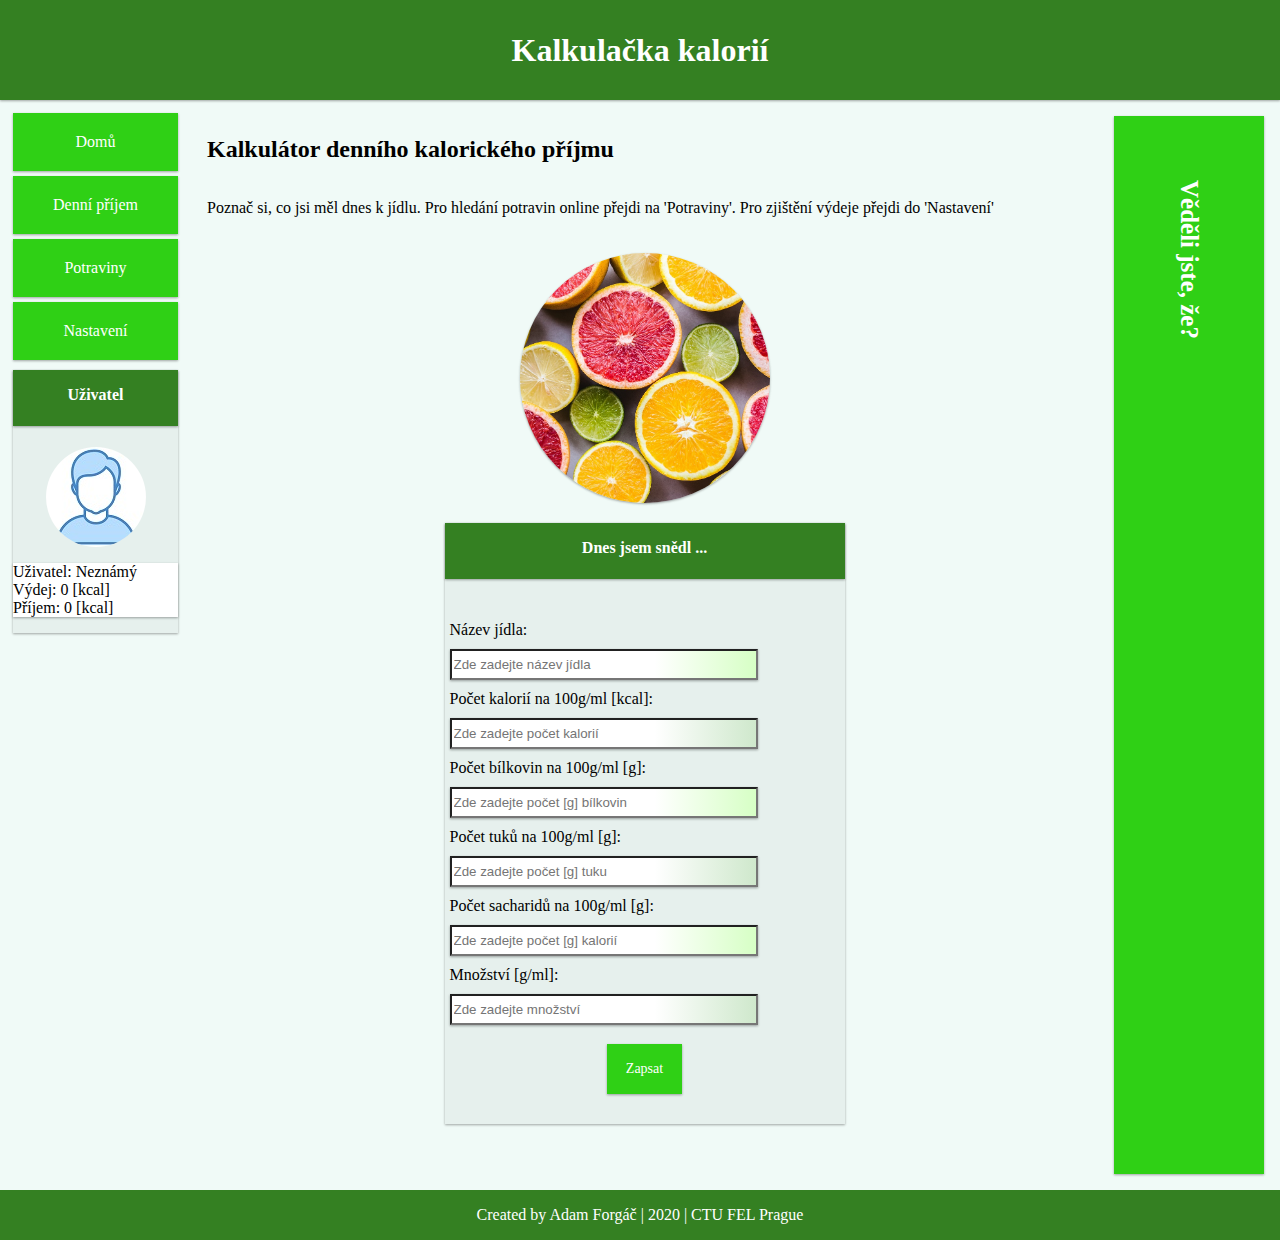
==== calories_calculator/index.html @ 495a74f3 "selectors" ====
<!DOCTYPE html>
<html lang="cs">
<head>
    <meta charset="utf-8">
    <meta name="viewport" content="width=device-width, initial-scale=1.0">
    <title>Kalkulačka kalorií</title>

    <style>
        body {
            margin: 0;
            font-family: "Bookman Old Style", "S", serif;
            background-color: #f0faf7;
        }

        .page {
            display: flex;
            flex-direction: column;
            min-height: 100vh;
        }

        .page header {
            display: flex;
            align-items: center;
            justify-content: center;
            width: 100%;
            height: 100px;
            background: #348022;
            color: white;
            box-shadow: 0 1px 3px rgba(0,0,0,0.12), 0 1px 2px rgba(0,0,0,0.24);
        }
        .page section {
            display: flex;
            flex-direction: row;
            justify-content: space-around;
            flex-grow: 1;
            min-height: 400px;
        }

        /** NAVIGATION SECTION **/

        .page section nav {
            display: flex;
            flex-direction: column;
            padding: 0.5em;
            margin: 0;
            white-space: nowrap;
        }

        #menu ul {
            margin: 0;
            padding: 0;
        }

        #menu ul li {
            list-style: none;
        }

        #menu ul li a {
            width: auto;
            text-decoration: none;
            color: white;
            display: block;
            align-content: center;
            text-align: center;
            padding: 20px 30px;
            margin: 5px;
            background-color: #2fd015;
            -webkit-transition: all 0.5s ease;
            -moz-transition: all 0.5s ease;
            -ms-transition: all 0.5s ease;
            -o-transition: all 0.5s ease;
            transition: all 0.5s ease;
            box-shadow: 0 1px 3px rgba(0,0,0,0.12), 0 1px 2px rgba(0,0,0,0.24);
        }
        #menu ul li a:visited { text-decoration: none;}
        #menu ul li a:hover { text-decoration: none;}
        #menu ul li a:focus { text-decoration: none;}

        #menu ul li a:hover {
            background: #348022;
            transform: translateX(+5%);
        }

        #menu-control-input {
            display: none;
        }
        #menu-control {
            display: none;
        }

        .page section nav .user-box {
            display: flex;
            width: 165px;
            margin: 5px;
            justify-content: center;
            align-content: start;
            flex-direction: column;
            box-shadow: 0 1px 3px rgba(0,0,0,0.12), 0 1px 2px rgba(0,0,0,0.24);
            background-color: #e6f0ed;
        }

        .page section nav .user-box img{
            align-self: center;
            border-radius: 50%;
        }

        .page section nav .user-box h4{
            margin-top: 0;
            background-color: #348022;
            padding-top: 1em;
            height: 40px;
            color: white;
            display: flex;
            justify-content: center;
            align-content: center;
            box-shadow: 0 1px 3px rgba(0,0,0,0.12), 0 1px 2px rgba(0,0,0,0.24);
        }

        .page section nav .user-box p{
            white-space: nowrap;
            overflow: hidden;
            text-overflow: ellipsis;
            max-width: 75ch;
            box-shadow: 0 1px 3px rgba(0,0,0,0.12), 0 1px 2px rgba(0,0,0,0.24);
            background-color: white;
        }

        /** ARTICLE SECTION **/

        .page section article {
            display: flex;
            justify-content: flex-start;
            align-items: flex-start;
            flex-grow: 1;
            flex-direction: column;
            padding: 1em;
        }

        .page section article .content-box {
            align-self: center;
            flex-wrap: nowrap;
            width: 400px;
            display: flex;
            justify-content: center;
            align-content: start;
            flex-direction: column;
            box-shadow: 0 1px 3px rgba(0,0,0,0.12), 0 1px 2px rgba(0,0,0,0.24);
            background-color: #e6f0ed;
            margin-bottom: 50px;
        }

        .page section article .content-box h4{
            margin-top: 0;
            background-color: #348022;
            padding-top: 1em;
            height: 40px;
            color: white;
            display: flex;
            justify-content: center;
            align-content: center;
            box-shadow: 0 1px 3px rgba(0,0,0,0.12), 0 1px 2px rgba(0,0,0,0.24);
        }

        .page section article .content-box p{
            display: flex;
            justify-content: flex-start;
            flex-direction: column;
        }

        .page section article .content-box label{
            margin: 5px;
        }

        .page section article .content-box p input {
            box-shadow: 0 1px 3px rgba(0,0,0,0.12), 0 1px 2px rgba(0,0,0,0.24);
            margin: 5px;
            height: 25px;
            width: 75%;
        }

        .page section article .content-box p input:nth-of-type(odd){
            background-image: linear-gradient(to left, rgba(124, 255, 68, 0.31), white, white, white);
        }

        .page section article .content-box p input:nth-of-type(even){
            background-image: linear-gradient(to left, rgba(14, 140, 0, 0.2), white, white, white);
        }

        .page section article .content-box .content-button {
            align-self: center;
            height: 50px;
            width: 75px;
            color: white;
            background-color: #2fd015;
            box-shadow: 0 1px 3px rgba(0,0,0,0.12), 0 1px 2px rgba(0,0,0,0.24);
            -webkit-transition: background-color 0.5s;
            -moz-transition: background-color 0.5s;
            -ms-transition: background-color 0.5s;
            -o-transition: background-color 0.5s;
            transition: background-color 0.5s;
            border: 0;
            font-family: "Bookman Old Style", "S", serif;
            font-size: 14px;
            margin: 1em;
        }

        .page section article .content-box .content-button:hover {
            background-color: #348022;
        }

        .page section article .label-content {
            box-shadow: 0 1px 3px rgba(0,0,0,0.12), 0 1px 2px rgba(0,0,0,0.24);
            background-color: white;
            margin: 5px;
            padding: 5px;
        }

        .page section article .content-box .content-scrollable {
            max-height: 300px;
            overflow: auto;
            text-align:justify;
        }

        .page section article .content_inline {
            display: flex;
            flex-direction: row;
            justify-content: space-around;
        }

        .page section article .home-boxes {
            display: none;
        }

        .page section article .state-boxes {
            display: none;
        }

        .page section article .meals-boxes {
            display: none;
        }

        .page section article #page-logo {
            align-self: center;
            width: 250px;
            height: 250px;
            border-radius: 50%;
            background: transparent;
            margin: 20px;
            box-shadow: 0 1px 3px rgba(0,0,0,0.12), 0 1px 2px rgba(0,0,0,0.24);
        }

        .page section article .meals-boxes img {
            border-radius: 10px;
            box-shadow: 0 1px 3px rgba(0,0,0,0.12), 0 1px 2px rgba(0,0,0,0.24);
            align-self: center;
            padding: 5px;
            background-color: white;
        }

        .page section article .settings-boxes {
            display: none;
        }

        .page section #pie-chart {
            display: none;
            width: 200px;
            height: 200px;
            align-self: center;
            border-radius: 50%;
        }

        /** ASIDE SECTION **/

        .page section aside {
            display: flex;
            justify-content: flex-start;
            align-items: center;
            flex-direction: column;
            background-color: #2fd015;
            width: 150px;
            margin: 1em;
            box-sizing: border-box;
            -webkit-transition: all 0.5s ease-in;
            -moz-transition: all 0.5s ease-in;
            -ms-transition: all 0.5s ease-in;
            -o-transition: all 0.5s ease-in;
            transition: all 0.5s ease-in;
            color: white;
            box-shadow: 0 1px 3px rgba(0,0,0,0.12), 0 1px 2px rgba(0,0,0,0.24);
        }

        .page section aside h4{
            margin-top: 150px;
            width: 200px;
            font-size: 25px;
            transform: rotate(90deg);
            -webkit-transition: all 0.5s ease-in;
            -moz-transition: all 0.5s ease-in;
            -ms-transition: all 0.5s ease-in;
            -o-transition: all 0.5s ease-in;
            transition: all 0.5s ease-in;
        }

        .page section aside p {
            width: 200px;
            display: none;
        }

        .page section aside img {
            box-shadow: 0 1px 3px rgba(0,0,0,0.12), 0 1px 2px rgba(0,0,0,0.24);
            width: 200px;
            display: none;
        }

        .page section aside:hover {
            width: 250px;
        }

        .page section aside:hover h4{
            transform: rotate(0deg);
            margin-top: 10px;
        }

        .page section aside:hover p {
            display: flex;
            margin: 10px 10px;
            font-size: 16px;
        }

        .page section aside:hover img {
            display: flex;
            margin: 10px 10px;
            border-radius: 15px;
        }

        /** FOOTER **/

        .page footer {
            display: flex;
            align-items: center;
            justify-content: center;
            height: 50px;
            background: #348022;
            color: white;
        }

        /** ERROR INPUTS **/
        .error {
            border-color: red;
            border-width: 3px;
        }

        /** FOCUSED INPUTS **/

        input[type=text], input[type=number], textarea {
            -webkit-transition: all 0.30s ease-in-out;
            -moz-transition: all 0.30s ease-in-out;
            -ms-transition: all 0.30s ease-in-out;
            -o-transition: all 0.30s ease-in-out;
            transition: all 0.30s ease-in-out;
            outline: none;
        }

        input[type=text]:focus, input[type=number]:focus, textarea:focus {
            box-shadow: 0 0 5px rgb(47, 208, 21);
            border: 2px solid rgb(7, 230, 18);
        }

        /** Media Queries - MOBILE SECTION **/

        @media only screen and (max-width: 768px) {
            .page section {
                flex-direction: column;
            }

            .page section article .content-box {
                flex-grow: 1;
                width: 100%;
            }

            .page section article .content-box p input  {
                width: auto;
            }

            .page section nav {
                order: 0;
                padding: 0;
            }

            .page section nav .user-box {
                display: none;
            }

            .page section main {
                order: 1;
            }
            .page section aside {
                display: none;
            }
            #menu {
                display: inline;
            }
            .main_menu {
                display: none;
            }
            #menu ul li a{
                margin: 0 ;
             }

            #menu ul li a:hover {
                transform: none;
            }

            #menu-control {
                width: 100%;
                display: flex;
                align-content: center;
                justify-content: center;
                visibility: visible;
                color: white;
                background-color:#348022;
                padding-top: 20px;
                padding-bottom: 20px;

                -webkit-transition: background-color  0.5s;
                -moz-transition: background-color  0.5s;
                -ms-transition: background-color  0.5s;
                -o-transition: background-color  0.5s;
                transition: background-color 0.5s;
            }

            #menu-control:hover {
                background-color: #2fd015;
            }

            #menu-control-input:checked + .main_menu {
                display: inline;
            }
        }

    </style>
</head>
<body>
<div class="page">
    <header>
        <h1>Kalkulačka kalorií</h1>
    </header>
    <section>
        <nav id="menu">
            <label id="menu-control" for="menu-control-input">Menu</label><input type="checkbox" id="menu-control-input" />
            <ul class="main_menu">
                <li><a href="#home">Domů</a></li>
                <li><a href="#state">Denní příjem</a></li>
                <li><a href="#meals">Potraviny</a></li>
                <li><a href="#settings">Nastavení</a></li>
            </ul>
            <div class="user-box">
                <h4>Uživatel</h4>
                <img src="pictures/user.jpg" alt="user-image" width="100" height="100">
                <p id="user-name">Neznámý</p>
            </div>
        </nav>
        <article id= "main">
            <h2 id="article-heading">Kalkulátor denního kalorického příjmu</h2>
            <p id="article-content"></p>
            <img id="page-logo" src="pictures/logo.png" alt="food">
            <div class="content-box state-boxes">
                <h4>Denní stav</h4>
                <p>Stav naplnění denního příjmu kalorií</p>
                <svg id="pie-chart" viewBox="0 0 200 200"></svg>

                <label class="label-content" id="income">Dnešní příjem činí:</label>
                <label class="label-content" id="basal">Váš cílový kalorický příjem: [kcal].</label>
                <button class="content-button" id="state_button">Vymazat Data</button>
            </div>
            <div class="content-box meals-boxes">
                <h4>Hledej jídlo online</h4>
                <img src="pictures/nutritionix.jpg" alt="nutritionix-image" width="286" height="74">
                <p>
                    <label>Najdi jídlo včetně nutričních hodnot na serveru Nutritionix (hledat je možné pouze v anglickém jazyce).</label>
                    <label for="find-meal-input">Název jídla: </label><input type="text" id="find-meal-input" placeholder="Nachos">
                    <button class="content-button" id="find-meal-button">Hledej</button>
                </p>
                <p id="find-meal-content-all" class="content-scrollable">Výsledky hledání: </p>
            </div>

            <div class="content-box settings-boxes">
                <h4>Výpočet denního kalorického výdeje</h4>
                <p>
                    <label for="name-input">Vaše jméno: </label><input type="text" id="name-input" placeholder="Pišta">
                    <label for="weight-input">Vaše tělesná hmotnost v [kg]: </label><input type="number" id="weight-input" placeholder="Hmotnost">
                    <label for="height-input">Vaše výška v [cm]: </label><input type="number" id="height-input" placeholder="Výška">
                    <label for="age-input">Váš věk: </label><input type="number" id="age-input" placeholder="Věk">
                </p>
                <p> Pohlaví:</p>
                <div class="content_inline">
                    <label>
                        <input class="sex" type="radio" id="sex_male" name="sex" value="male" checked> Muž
                    </label>
                    <label>
                        <input class="sex" type="radio" id="sex_female" name="sex" value="female"> Žena
                    </label>
                </div>
                <p> Aktivita: </p>
                    <label>
                        <input class="activity" type="radio" id="activity_1" name="activity" value="1.2" checked> Sedavé zaměst. + žádný trénink
                    </label>
                    <label>
                        <input class="activity" type="radio" id="activity_2" name="activity" value="1.4" checked> Sedavé zaměst. + trénink vyšší intenzity
                    </label>
                    <label>
                        <input class="activity" type="radio" id="activity_3" name="activity" value="1.6" checked> Sedavé zaměst. + trénink 3x- 4x týdně
                    </label>
                    <label>
                        <input class="activity" type="radio" id="activity_4" name="activity" value="1.8" checked> Sedavé zaměst. + trénink 6x týdně
                    </label>
                    <label>
                        <input class="activity" type="radio" id="activity_5" name="activity" value="2.0" checked> Manuální těžké zaměst. + trénink 3x – 4x týdně
                    </label>
                    <label>
                        <input class="activity" type="radio" id="activity_6" name="activity" value="2.2" checked> Manuální těžké zaměst. + trénink 6x týdně
                    </label>
                <p> Cíl: </p>
                <div class="content_inline">
                    <label>
                        <input class="goal" type="radio" id="goal_1" name="goal" value="0.8" checked> Hubnutí
                    </label>
                    <label>
                        <input class="goal" type="radio" id="goal_2" name="goal" value="1"> Udržování
                    </label>
                    <label>
                        <input class="goal" type="radio" id="goal_3" name="goal" value="1.2"> Nabírání
                    </label>
                </div>
                <button class="content-button" id="basal_button">Vypočítat</button>
            </div>
            <div class="content-box home-boxes">
                <h4> Dnes jsem snědl ... </h4>
                <p>
                    <label for="meal-name-input">Název jídla: </label><input type="text" id="meal-name-input" placeholder="Zde zadejte název jídla">
                    <label for="meal-calories-input">Počet kalorií na 100g/ml [kcal]: </label><input type="text" id="meal-calories-input" placeholder="Zde zadejte počet kalorií">
                    <label for="meal-protein-input">Počet bílkovin na 100g/ml [g]: </label><input type="text" id="meal-protein-input" placeholder="Zde zadejte počet [g] bílkovin">
                    <label for="meal-fat-input">Počet tuků na 100g/ml [g]: </label><input type="text" id="meal-fat-input" placeholder="Zde zadejte počet [g] tuku">
                    <label for="meal-sugars-input">Počet sacharidů na 100g/ml [g]: </label><input type="text" id="meal-sugars-input" placeholder="Zde zadejte počet [g] kalorií">
                    <label for="meal-weight-input">Množství [g/ml]: </label><input type="text" id="meal-weight-input" placeholder="Zde zadejte množství">
                    <button class="content-button" id="meal_button">Zapsat</button>
                </p>

            </div>
            <div class="content-box state-boxes">
                <h4>Dnešní pokrmy</h4>
                <p id="today-meals-all" class="content-scrollable"> Přehled dnešních porkmů: </p>
            </div>
        </article>
        <aside>
            <h4>Věděli jste, že?</h4>
            <p>Bazální rychlost metabolismu (BMR) je měření energetického výdeje organismu v klidu.</p>
            <p> Určuje kolik kalorií potřebujete denně přijmout, abyste si udrželi hmotnost nebo ji naopak snížili.</p>
            <p> Jde o počet kalorií, které tělo potřebuje pro správný chod základních životních funkcí.</p>
            <img src="pictures/bmr.jpg" alt="bmr-schema">
        </aside>
    </section>
    <footer>
        Created by Adam Forgáč | 2020 | CTU FEL Prague
    </footer>
</div>
<script>
    // Initialize document buttons
    const meal_button = document.getElementById("meal_button");
    const basal_button = document.getElementById("basal_button");
    const state_button = document.getElementById("state_button");
    const find_meal_button = document.getElementById("find-meal-button");

    // Initialize images
    let pageLogoImg = document.getElementById("page-logo");
    let homePageImg = new Image();
    homePageImg.onload = function () {
        pageLogoImg.src = this.src;
    };
    let statePageImg = new Image();
    statePageImg.onload = function () {
        pageLogoImg.src = this.src;
    };
    let mealsPageImg = new Image();
    mealsPageImg.onload = function () {
        pageLogoImg.src = this.src;
    };
    let settingsPageImg = new Image();
    settingsPageImg.onload = function () {
        pageLogoImg.src = this.src;
    };

    // Initialize global variables
    let stats = null;
    let pieChart = null;
    let meals = [];

    // Initialize today's Date
    let todayDate = new Date();
    let today;

    // Set window.onload function
    window.onload = load;

    /*
        Sets today variable to today's date in 'mm/dd/yyyy' format. Loads stats and meals variables.
        Adds eventListener to popstate event for changing page and loads home page.
     */
    function load() {
        let dd = String(todayDate.getDate()).padStart(2, '0');
        let mm = String(todayDate.getMonth() + 1).padStart(2, '0');
        let yyyy = todayDate.getFullYear();
        today = mm + '/' + dd + '/' + yyyy;

        loadHomePage();
        document.title = "Domů";
        stats = new Stats();
        stats.updateUserInfo();
        window.addEventListener('popstate', () => {
            this.setPageRoute(window.location.hash);
        });
        loadMeals();
    }

    // Changes page title and loads current page according to given hash.
    function setPageRoute(hash) {
        document.getElementById("menu-control-input").checked = false;
        switch (hash) {
            case "#home": {
                document.title = "Domů";
                loadHomePage();
                break;
            }
            case "#state": {
                loadStatePage();
                document.title = "Denní příjem";
                break;
            }
            case "#meals": {
                loadMealsPage();
                document.title = "Potraviny";
                break;
            }
            case "#settings": {
                loadSettingsPage();
                document.title = "Nastavení";
                break;
            }
            default :
                document.title = "Domů";
                loadHomePage();
                break;
        }
    }

    // Loads home page and updates page content accordingly.
    function loadHomePage() {
        clearContentBoxes();
        loadContentBoxes("home-boxes");
        updateArticle("Kalkulátor denního kalorického příjmu",
            "Poznač si, co jsi měl dnes k jídlu. Pro hledání potravin online přejdi na 'Potraviny'. Pro zjištění výdeje " +
            "přejdi do 'Nastavení'");
        homePageImg.src = "pictures/fruit.jpg";
    }

    // Loads state page with user stats and updates content accordingly.
    function loadStatePage() {
        clearContentBoxes();
        loadStateData();
        loadContentBoxes("state-boxes");
        updateArticle("Přehled denního příjmu",
            "Zde nalezneš svůj denní kalorický příjem včetně zapsaných jídel. Pro odstranění všech svých záznamů stiskni 'Vymazat data'.");
        statePageImg.src = "pictures/pears.jpg";
    }

    // Loads meals page for searching meals and updates content accordingly.
    function loadMealsPage() {
        clearContentBoxes();
        loadContentBoxes("meals-boxes");
        updateArticle("Potraviny",
            "V této sekci můžeš hledat nutriční hodnoty potravin online. Vyhledávač je v anglickém jazyce.");
        mealsPageImg.src = "pictures/jahody.jpg";
    }

    // Loads settings page and updates content accordingly.
    function loadSettingsPage() {
        clearContentBoxes();
        loadContentBoxes("settings-boxes");
        updateArticle("Nastavení kalorického výdeje",
            "Vyplň tabulku pro výpočet bazálního metabolismu a denního kalorického výdeje a zjisti tak svůj doporučený denní kalorický příjem.");
        settingsPageImg.src = "pictures/breakfast.jpg";
    }


    // Hides all elements with '.content-box' class from page.
    function clearContentBoxes() {
        for (let element of document.getElementsByClassName("content-box")) {
            element.style.display = "none";
        }
    }

    // Displays all elements with given className on page.
    function loadContentBoxes(className) {
        for (let element of document.getElementsByClassName(className)) {
            element.style.display = "flex";
        }
    }

    // Updates page article content and heading.
    function updateArticle(heading, content) {
        document.getElementById("article-heading").innerText = heading;
        document.getElementById("article-content").innerText = content;
    }

    /*
       Loads state page elements. Dumps user's income and basal values and all today's meals.
       Based on income / outcome (basal) ratio creates SVGPieChart of today's income percentage.
    */
    function loadStateData() {
        todayDate = new Date();
        document.getElementById("pie-chart").style.display = "initial";
        if (pieChart === null) {
            pieChart = new SVGPieChart("#pie-chart");
        } else {
            pieChart.clear();
        }
        let percentage = stats._calories/stats.basal*100;

        pieChart.drawChart(100,"grey",false);
        if (percentage < 50) {
            pieChart.drawChart(percentage,"lime",true);
        } else if (percentage< 75 ){
            pieChart.drawChart(percentage,"orange",true);
        } else {
            pieChart.drawChart(percentage,"red",true);
        }

        document.getElementById("income").innerText = "Dnešní příjem činí " + '\r' +
            stats._calories.toFixed(0) + " [kcal]" + '\r' +
            stats._protein_income.toFixed(0) + " g bílkovin" + '\r' +
            stats._fat_income.toFixed(0) + " g tuků" + '\r' +
            stats._sugars_income.toFixed(0) + "g sacharidů";

        document.getElementById("basal").innerText = "Váš cílový kalorcký příjem:  "+ stats.basal.toFixed(0) + " [kcal].";

        // Load all eaten meals.
        loadMeals();

        // Render only today's meals.
        renderTodayMeals(today);
    }

    // Renders all meals eaten on the specific day and creates buttons for browsing also the previous days meals.
    function renderTodayMeals(day) {
        document.querySelector("#today-meals-all").innerHTML = "Přehled pokrmů ("+day+") : ";
        let createdDiv = document.createElement("div");
        createdDiv.classList.add("content_inline");

        let createdButtonLastDay = document.createElement("button");
        createdButtonLastDay.classList.add("content-button");
        createdButtonLastDay.innerText = "Předešlý den";
        createdButtonLastDay.addEventListener("click", () => {
            let d = todayDate;
            d.setDate(d.getDate() - 1);
            let dd = String(d.getDate()).padStart(2, '0');
            let mm = String(d.getMonth() + 1).padStart(2, '0');
            let yyyy = d.getFullYear();
            d = mm + '/' + dd + '/' + yyyy;
            renderTodayMeals(d);
        });

        let createdButtonNextDay = document.createElement("button");
        createdButtonNextDay.classList.add("content-button");
        createdButtonNextDay.innerText = "Příští den";
        createdButtonNextDay.addEventListener("click", () => {
            let d = todayDate;
            d.setDate(d.getDate() + 1);
            let dd = String(d.getDate()).padStart(2, '0');
            let mm = String(d.getMonth() + 1).padStart(2, '0');
            let yyyy = d.getFullYear();
            d = mm + '/' + dd + '/' + yyyy;
            renderTodayMeals(d);
        });

        createdDiv.appendChild(createdButtonLastDay);
        createdDiv.appendChild(createdButtonNextDay);
        document.querySelector("#today-meals-all").appendChild(createdDiv);

        // Render all meals by specific day.
        for (let meal of meals) {
            if (meal._date === day) {
                renderMeal(meal , day);
            }
        }
    }

    // Loads meals variable from localStorage and parses it into global variable 'meals' via JSON.
    function loadMeals() {
        if (localStorage.getItem("meals") !== null) {
            meals = [];
            let mealsJson = JSON.parse(localStorage.getItem("meals"));
            for (let meal of mealsJson) {
                let newMeal = new Meal(meal._name,meal._calories,meal._protein,meal._fat,meal._sugars,meal._weight);
                newMeal.setDate(meal._date);
                newMeal.setId(meal._id);
                newMeal.pushMeal();
            }
        } else {
            meals = [];
        }
    }

    // Updates meals variable in localStorage with global 'meals' variable and uses stringify method to make it JSON object.
    function updateMeals() {
        localStorage.setItem("meals",JSON.stringify(meals));
    }
    /*
        Renders meal's values into a new element but only for meal eaten today
        (means with '_today' variable matching with global today variable).
    */
    function renderMeal (meal, day) {
        let createdElement = document.createElement("label");
        createdElement.classList.add("label-content");
        createdElement.innerText = meal._name + " \r S hodnotami na 100g: Kalorie: "
            + meal._calories +" [kcal] - Bílkoviny "+meal._protein+" g - Tuky: "+meal._fat+ " g - Sacharidy: "
            + meal._sugars+ " g. V množství "+ meal._weight +" g." + '\r \r ';

        if (day === today) {
            let createdButton = document.createElement("button");
            createdElement.appendChild(createdButton);
            createdButton.classList.add("content-button");
            createdButton.innerText = "Smazat";
            createdElement.style.pointerEvents = "none";
            createdButton.style.pointerEvents = "auto";
                // Adds eventListener for delete button "click" event.
                // Removes meal element and subtracts nutrition values from stats.
            createdButton.addEventListener("click", function () {
                for( let i = 0; i < meals.length; i++) {
                    if ( meals[i]._id === this._id) {
                        meals.splice(i, 1); i--;
                        document.querySelector("#today-meals-all").removeChild(createdElement);
                        stats._calories -= meal._calories * meal._weight / 100;
                        if (stats._calories<0) {stats._calories = 0}
                        stats._fat_income -= meal._fat * meal._weight / 100;
                        if (stats._fat_income <0) {stats._fat_income = 0}
                        stats._sugars_income -= meal._sugars * meal._weight / 100;
                        if (stats._sugars_income<0) {stats._sugars_income = 0}
                        stats._protein_income -= meal._protein * meal._weight / 100;
                        if (stats._protein_income<0) {stats._protein_income = 0}
                        stats.saveStats();
                        stats.updateUserInfo();
                        updateMeals();
                        loadStateData();
                    }
                }
            }.bind(meal))
        }
        document.querySelector("#today-meals-all").appendChild(createdElement);
    }

    /*
        Represents parent class for Meal and Stats classes.
     */
    class AbstractEntity {
        constructor(name) {
            this._id = this.getId();
            this._name = name;
        }

        // Creates unique id string.
        getId () {
            return '_' + Math.random().toString(36).substr(2, 9);
        }
    }

    /*
        Represents class containing all nutritional values of meal entity and also '_id' and '_name' variables
        from it's parent class.
     */
    class Meal extends AbstractEntity {
        constructor(name, calories, protein, fat, sugars, weight) {
            super(name);
            this._calories = calories;
            this._protein = protein;
            this._fat = fat;
            this._sugars = sugars;
            this._weight = weight;
            this._date = today;
        }

        // Pushes this meal into global meals variable and stores it into localStorage.
        pushMeal () {
            meals.push(this);
            updateMeals();
        }

        get name() {return this._name;}

        get calories() {return this._calories;}

        get weight() {return this._weight;}

        get protein() {return this._protein;}

        get fat() {return this._fat;}

        get sugars() {return this._sugars;}

        get id() {return this._id;}

        setDate (date) {
            this._date = date;
        }

        setId (Id) {
            this._id = Id;
        }
    }

    /*
        Represents class containing all user stats values (nutrition values) and also '_id' and '_name' variables
        from it's parent class.
     */
    class Stats extends AbstractEntity {
        constructor() {
            super("Neznámý");
            this._basal = 0.01;
            this._calories = 0.0;
            this._protein_income = 0.0;
            this._fat_income = 0.0;
            this._sugars_income = 0.0;
            this.loadStats();
        }

        // Calculate user's total calories outcome from input values.
        calculateBasal (name, weight, height, age, sex, activity, goal) {
            this._name = name;
            this._weight = weight;
            this._height = height;
            this._age = age;
            this._sex = sex;
            this._activity = activity;
            this._goal = goal;
            let newBasal = 0.0;
            if (this._sex === "female") {
                newBasal = 655.0955 + (9.5634 * this._weight) + (1.8496* this._height) - (4.6756 * this._age);
            } else if (this._sex ==="male") {
                newBasal = 66.473 + (13.7516 * this._weight) + (5.0033 * this._height) - (6.755 * this._age);
            }
            this._basal = newBasal* this._activity * this._goal;
        }

        get basal() {
            return this._basal;
        }

        // Stores stats variable to localStorage.
        saveStats () {
            let saveObject = {
                name: this._name,
                basal: this.basal,
                calories: this._calories,
                protein: this._protein_income,
                fat: this._fat_income,
                sugars: this._sugars_income,
                date: today
            };
            localStorage.setItem("stats", JSON.stringify(saveObject));
        }

        // Loads stats variable from localStorage.
        loadStats () {
            let loadObject = localStorage.getItem("stats");
            if (loadObject === null) {
                this.saveStats();
                return;
            }
            let statsObject = JSON.parse(loadObject);
            if (statsObject.date !== today) {
                this._calories = 0.0;
                this._protein_income = 0.0;
                this._fat_income = 0.0;
                this._sugars_income = 0.0;
                this._basal = statsObject.basal;
                this._name = statsObject.name;
                return;
            }

            this._name = statsObject.name;
            this._basal = statsObject.basal;
            this._calories = statsObject.calories;
            this._protein_income = statsObject.protein;
            this._fat_income = statsObject.fat;
            this._sugars_income = statsObject.sugars;

            if (this._name === undefined || this._name === null) {this._name = "Neznámý"}
            if (this._basal === undefined || this._basal === null || this._basal < 0) {this._basal = 0.01;}
            if (this._calories === undefined || this._calories === null || this._calories < 0) {this._calories = 0.0;}
            if (this._protein_income === undefined || this._protein_income === null || this._protein_income < 0) {this._protein_income = 0.0;}
            if (this._fat_income === undefined || this._fat_income === null || this._fat_income < 0) {this._fat_income = 0.0;}
            if (this._sugars_income === undefined || this._sugars_income === null || this._sugars_income < 0) {this._sugars_income = 0.0;}
        }

        // Updates user panel with brief stats info.
        updateUserInfo () {
            this.loadStats();
            document.getElementById("user-name").innerText =
                "Uživatel: " + this._name + '\r' +
                "Výdej: "+this.basal.toFixed(0)+ " [kcal]" + '\r' +
                "Příjem: "+this._calories.toFixed(0) + " [kcal]";
        }

    }

    /*
        Represents class for rendering percentage donut charts via SVG path elements.
     */
    class SVGPieChart {
            constructor (svgElementId) {
                this._svg = document.querySelector(svgElementId);
                this._svgNs = "http://www.w3.org/2000/svg";
            }

            // Draws path element curved as a circle to create a chart (similar to donut chart).
            drawChart (percentage, color, customChart) {
                if (percentage === null) {percentage = 0}
                if (percentage>100) {percentage = 100}
                let angle = percentage * 3.6;

                let pathElement = document.createElementNS(this._svgNs, "path");
                pathElement.setAttributeNS(null,"d", this.setArc(100, 100, angle));
                pathElement.setAttributeNS(null,"stroke-width","50");
                pathElement.setAttributeNS(null,"stroke",color);
                pathElement.setAttributeNS(null,"fill","none");

                let textElement = document.createElementNS(this._svgNs, "text");
                textElement.setAttributeNS(null,"x","80");
                textElement.setAttributeNS(null,"y","100");
                textElement.setAttributeNS(null,"fill","black");
                textElement.setAttributeNS(null,"height","40");

                if (customChart) {textElement.textContent = percentage.toFixed(0) + " %"}

                this._svg.appendChild(pathElement);
                this._svg.appendChild(textElement);
            }

            // Returns arc attributes for a path element.
            setArc(x, y, angleTo){
                let start = this.getCartesianCoordinates(x, y, angleTo);
                let end = this.getCartesianCoordinates(x, y, 0);

                let arcFlag = 0;
                if (angleTo >= 180) {arcFlag = 1}

                return `M ${start.x} ${start.y} A 100 100 0 ${arcFlag} 0 ${end.x} ${end.y}`;
            }

            // Returns coordinates to specific angle from center of coordinate system.
            getCartesianCoordinates(centerX, centerY, angle) {
                let angleInRadians = (angle-90) * 3.14159 / 180.0;

                return {
                    x: centerX + (100 * Math.cos(angleInRadians)),
                    y: centerY + (100 * Math.sin(angleInRadians))
                };
            }

            clear() {
                this._svg.innerHTML = "";
            }
    }

    // Adding event listeners to button elements.

    /*
        Creates new Meal object, saves it into meals array and stores it to localStorage.
        Updates user stats, empties input values and redirects to state page.
     */
    meal_button.addEventListener("click", function (e) {
        e.preventDefault();
        let textElementsToValidate = ["meal-name-input"];
        let numberElementsToValidate = ["meal-calories-input","meal-protein-input","meal-fat-input",
            "meal-sugars-input","meal-weight-input"];
        if (!validate(numberElementsToValidate,textElementsToValidate)) {
            return
        }
        let newMeal = new Meal(
            document.getElementById("meal-name-input").value,
            document.getElementById("meal-calories-input").value,
            document.getElementById("meal-protein-input").value,
            document.getElementById("meal-fat-input").value,
            document.getElementById("meal-sugars-input").value,
            document.getElementById("meal-weight-input").value);
        newMeal.pushMeal();

        stats._calories += newMeal.calories * newMeal.weight / 100;
        stats._protein_income += newMeal.protein * newMeal.weight / 100;
        stats._fat_income += newMeal.fat * newMeal.weight / 100;
        stats._sugars_income += newMeal.sugars * newMeal.weight / 100;

        document.getElementById("meal-name-input").value = "";
        document.getElementById("meal-calories-input").value = "";
        document.getElementById("meal-protein-input").value = "";
        document.getElementById("meal-fat-input").value = "";
        document.getElementById("meal-sugars-input").value = "";
        document.getElementById("meal-weight-input").value = "";

        stats.saveStats();
        stats.updateUserInfo();
        window.location.hash = "#state";
    });

    /*
        Updates stats object, saves it to localStorage and redirects to state page.
     */
    basal_button.addEventListener("click", function (e) {
        e.preventDefault();
        let textElementsToValidate = ["name-input"];
        let numberElementsToValidate = ["weight-input","height-input","age-input"];
        if (!validate(numberElementsToValidate, textElementsToValidate)) {
            return
        }
        stats.calculateBasal(
            document.getElementById("name-input").value,
            document.getElementById("weight-input").value,
            document.getElementById("height-input").value,
            document.getElementById("age-input").value,
            document.querySelector('.sex:checked').value,
            document.querySelector('.activity:checked').value,
            document.querySelector('.goal:checked').value);
        stats.saveStats();
        stats.updateUserInfo();
        window.location.hash = "#state";
    });

    // Wipes out all stored localStorage data and redirects to home page.
    state_button.addEventListener("click", function (e) {
        e.preventDefault();
        localStorage.clear();
        stats = new Stats();
        stats.updateUserInfo();
        loadMeals();
        loadStateData();
        window.location.hash = "#home";
    });

    // Renders meals found by Nutritionix API (up to top 10 results).
    find_meal_button.addEventListener("click", function (e) {
        e.preventDefault();
        let textElementsToValidate = ["find-meal-input"];
        if (!validate([],textElementsToValidate)) {
            return
        }
        document.getElementById("find-meal-content-all").innerHTML = 'Výsledky hledání: ';
        getFoodArrayByName(document.getElementById("find-meal-input").value,"find-meal-content-all");
        document.getElementById("find-meal-input").innerText = "";
    });

    // Simple input validation

    // Validates number input on being non-negative, non-empty, number value. Eventually input turns red.
    function validateNumberInput(inputElementId) {
        let element = document.getElementById(inputElementId);
        if (element.value < 0 || element.value==="" || isNaN(element.value)) {
            element.classList.add("error");
            return false;
        } else if (element.classList.contains("error")) {
            element.classList.remove("error");
            return true;
        }
        return true;
    }

    // Validates text input on being non-empty value up to 50 chars long. Eventually input turns red.
    function validateTextInput(inputElementId) {
        let element = document.getElementById(inputElementId);
        if (element.value === "" || element.value.length>50) {
            element.classList.add("error");
            return false;
        } else if (element.classList.contains("error")) {
            element.classList.remove("error");
            return true;
        }
        return true;
    }

    // Validates text and number input arrays.
    function validate(numberInputs, textInputs) {
        let success = true;
            for (let id of numberInputs) {
                if (!validateNumberInput(id)) {
                    success = false;
                }
            }
            for (let tid of textInputs) {
                if (!validateTextInput(tid)) {
                    success = false;
                }
            }
        return success;
    }

    // Loads data from Nutrition-ix API by XML-HTTP-REQUEST + Promises interface (works only with internet connection).

    // Returns first ten meal element results from JSON object.
    function getFirstTenResults(json) {
        let elements = [];
        for (let i = 0; i < 10; i++) {
            elements.push(
                {
                    calories: json.hits[i].fields.nf_calories,
                    name:  json.hits[i].fields.item_name,
                    total_fat: json.hits[i].fields.nf_total_fat,
                    protein: json.hits[i].fields.nf_protein,
                    brand: json.hits[i].fields.brand_name,
                    sugars: json.hits[i].fields.nf_sugars,
                    quantity: json.hits[i].fields.nf_serving_weight_grams,
                    size: json.hits[i].fields.nf_serving_size_qty,
                    unit: json.hits[i].fields.nf_serving_size_unit
                }
            )
        }
        return elements;
    }

    // Returns new Promise filled with result of specified request to search specific meal by name  on Nutritionix API.
    function getFoodRequest(name) {
        return new Promise((resolve, reject) => {

            // Creates new XHR, opens with specified values for getting all needed nutrition values and sets request headers.
            const xhr = new XMLHttpRequest();
            xhr.open("GET", "https://nutritionix-api.p.rapidapi.com/v1_1/search/"+name+"?fields=item_name%2Cnf_calories" +
                "%2Cnf_protein%2Cnf_total_fat%2Cnf_serving_size_qty%2Cnf_serving_size_unit%2Cbrand_name%2Cnf_sugars"+"%2C"+"nf_serving_weight_grams");
            xhr.setRequestHeader("x-rapidapi-host", "nutritionix-api.p.rapidapi.com");
            xhr.setRequestHeader("x-rapidapi-key", "62cc3c3be3mshcad3df20843842ap139b49jsndc900c4dfc3f");

            xhr.onload = function() {
                if (xhr.readyState === 4 && xhr.status === 200) {
                    const parsedJSONObject = JSON.parse(xhr.responseText);
                    resolve(parsedJSONObject);
                }
                else {
                    reject(Error(xhr.statusText));
                }
            };
            xhr.onerror = function() {
                reject(Error("Network Error"));
            };
            xhr.send();
        });
    }

    function errorLog(err) {
        console.log('Error Occurred :', err);
    }

    // Asynchronously renders getFirstTenResults function result as a meal elements.
    async function getFoodArrayByName(name, toAppendContentId) {
        document.getElementById(toAppendContentId).innerText = "Výsledky hledání (0 z 10):";
        await getFoodRequest(name)
            .then(response => {
                document.getElementById(toAppendContentId).innerText = "Výsledky hledání (10 z 10):";
                for (let element of getFirstTenResults(response)) {
                    if (element.quantity === null) {element.quantity = "Nespecifikováno"}
                    if (element.size === null) {element.size = "Nespecifikováno"}
                    if (element.unit === null) {element.unit = "Nespecifikováno"}
                    if (element.protein === null) {element.protein = "Nespecifikováno"}
                    if (element.total_fat === null) {element.total_fat = "Nespecifikováno"}
                    if (element.sugars === null) {element.sugars = "Nespecifikováno"}

                    let createdElement = document.createElement("label");
                    createdElement.classList.add("label-content");
                    createdElement.innerText = "Popis: "+element.name+" \r Výrobce: "+element.brand +"\r Porce: "+element.size+" "
                        +element.unit+", "+element.quantity  + " [g] \r Obsah v 1 porci: \r Kalorie: "+ element.calories + " kcal - Bílkoviny: "
                        +element.protein+ " g - Tuky: "+element.total_fat + " g - Cukry: "+element.sugars + " g  \r" ;

                    let createdButton = document.createElement("button");
                    createdButton.classList.add("content-button");
                    createdButton.innerText = "Zapsat";
                    createdElement.appendChild(createdButton);

                    createdElement.style.pointerEvents = "none";
                    createdButton.style.pointerEvents = "auto";

                    createdButton.addEventListener("click", function (e) {
                        e.preventDefault();
                        document.getElementById("meal-name-input").value = element.name;
                        if (element.calories === "Nespecifikováno" || element.quantity === "Nespecifikováno") {
                            document.getElementById("meal-calories-input").value = 0;
                        } else {document.getElementById("meal-calories-input").value = (100 * element.calories / element.quantity).toFixed(0)}
                        if (element.protein === "Nespecifikováno" || element.quantity === "Nespecifikováno") {
                            document.getElementById("meal-protein-input").value = 0;
                        } else {document.getElementById("meal-protein-input").value = (100 * element.protein / element.quantity).toFixed(0)}
                        if (element.total_fat === "Nespecifikováno" || element.quantity === "Nespecifikováno") {
                            document.getElementById("meal-fat-input").value = 0;
                        } else {document.getElementById("meal-fat-input").value = (100 * element.total_fat / element.quantity).toFixed(0)}
                        if (element.sugars === "Nespecifikováno" || element.quantity === "Nespecifikováno") {
                            document.getElementById("meal-sugars-input").value = 0;
                        } else { document.getElementById("meal-sugars-input").value = (100 * element.sugars / element.quantity).toFixed(0)}
                        if (element.quantity === "Nespecifikováno") {
                            document.getElementById("meal-weight-input").value = 0;
                        } else {document.getElementById("meal-weight-input").value = element.quantity}
                        window.location.hash = "#home";
                    });

                    document.getElementById(toAppendContentId).appendChild(createdElement);
                }
            })
            .catch(error => {
                errorLog(error);
            });
    }
</script>
</body>
</html>
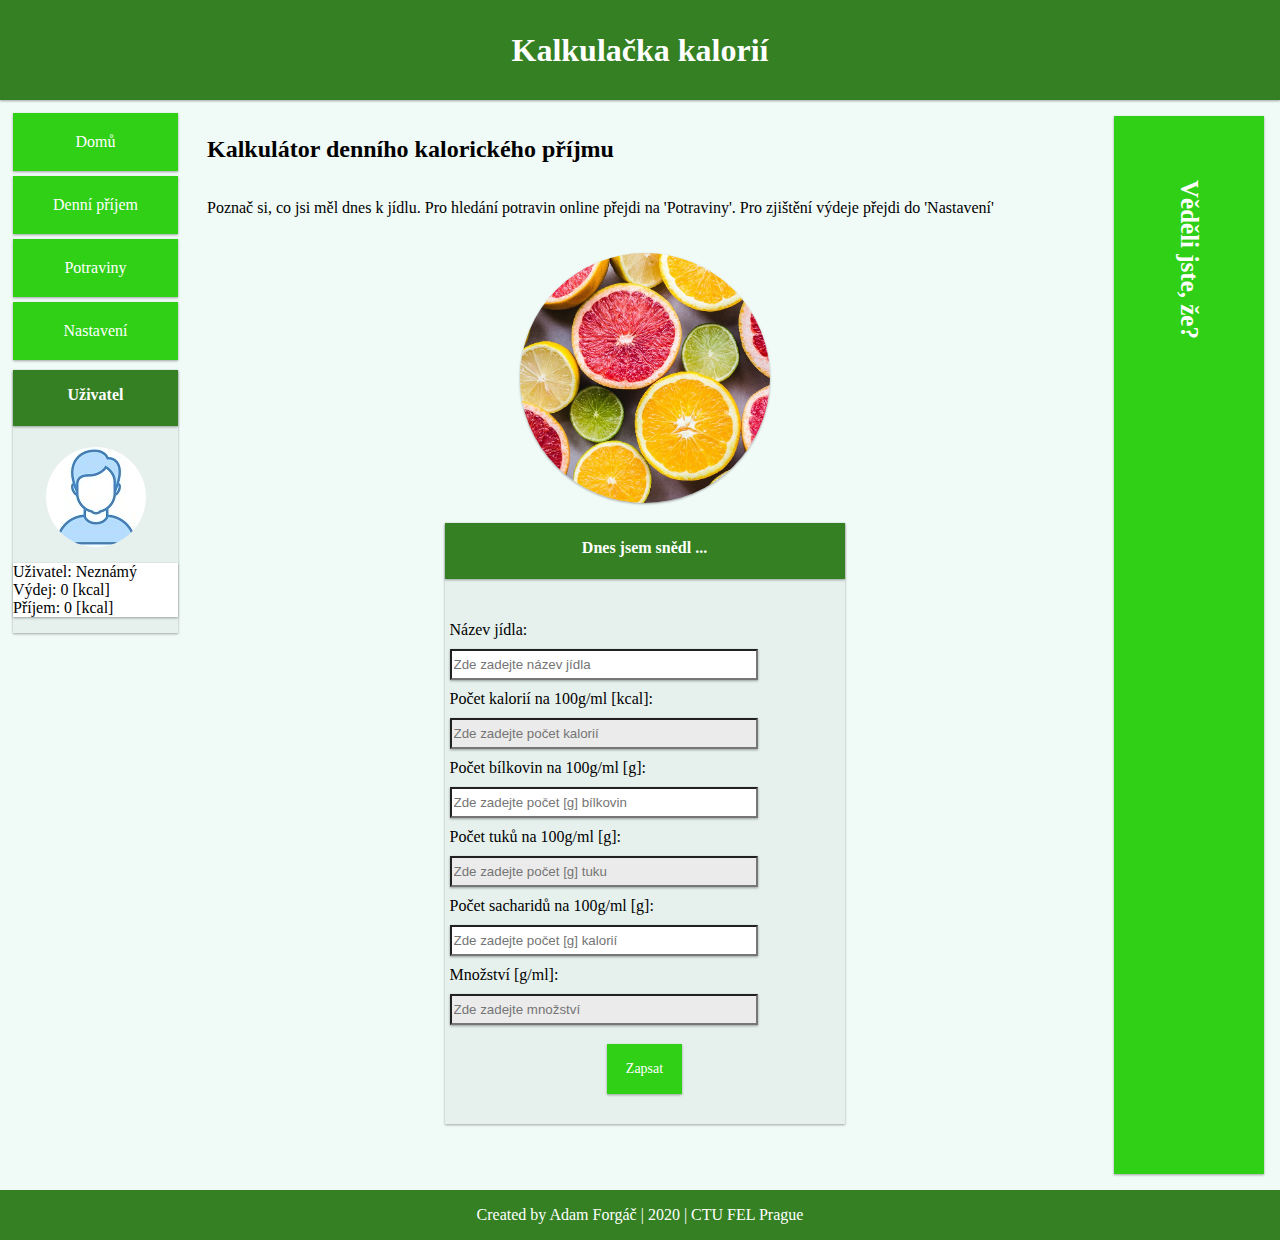
==== commit 389dd235: "almost finished" ====
--- a/calories_calculator/index.html
+++ b/calories_calculator/index.html
@@ -179,11 +179,11 @@
         }
 
         .page section article .content-box p input:nth-of-type(odd){
-            background-image: linear-gradient(to left, rgba(124, 255, 68, 0.31), white, white, white);
+            background-color: white;
         }
 
         .page section article .content-box p input:nth-of-type(even){
-            background-image: linear-gradient(to left, rgba(14, 140, 0, 0.2), white, white, white);
+            background-color: #ebebeb;
         }
 
         .page section article .content-box .content-button {
@@ -447,7 +447,7 @@
     </header>
     <section>
         <nav id="menu">
-            <label id="menu-control" for="menu-control-input">Menu</label><input type="checkbox" id="menu-control-input" />
+            <label id="menu-control" for="menu-control-input"><img alt="Menu" src="pictures/mobile-nav.png" height="20"></label><input type="checkbox" id="menu-control-input" />
             <ul class="main_menu">
                 <li><a href="#home">Domů</a></li>
                 <li><a href="#state">Denní příjem</a></li>
@@ -506,10 +506,10 @@
                         <input class="activity" type="radio" id="activity_1" name="activity" value="1.2" checked> Sedavé zaměst. + žádný trénink
                     </label>
                     <label>
-                        <input class="activity" type="radio" id="activity_2" name="activity" value="1.4" checked> Sedavé zaměst. + trénink vyšší intenzity
+                        <input class="activity" type="radio" id="activity_2" name="activity" value="1.4" checked> Sedavé zaměst. + trénink 1x - 2x týdně
                     </label>
                     <label>
-                        <input class="activity" type="radio" id="activity_3" name="activity" value="1.6" checked> Sedavé zaměst. + trénink 3x- 4x týdně
+                        <input class="activity" type="radio" id="activity_3" name="activity" value="1.6" checked> Sedavé zaměst. + trénink 3x - 4x týdně
                     </label>
                     <label>
                         <input class="activity" type="radio" id="activity_4" name="activity" value="1.8" checked> Sedavé zaměst. + trénink 6x týdně
@@ -1172,10 +1172,10 @@
         return true;
     }
 
-    // Validates text input on being non-empty value up to 50 chars long. Eventually input turns red.
+    // Validates text input on being non-empty value up to 100 chars long. Eventually input turns red.
     function validateTextInput(inputElementId) {
         let element = document.getElementById(inputElementId);
-        if (element.value === "" || element.value.length>50) {
+        if (element.value === "" || element.value.length>100) {
             element.classList.add("error");
             return false;
         } else if (element.classList.contains("error")) {
@@ -1255,7 +1255,7 @@
         console.log('Error Occurred :', err);
     }
 
-    // Asynchronously renders getFirstTenResults function result as a meal elements.
+    // Asynchronously renders getFirstTenResults function result as meal elements.
     async function getFoodArrayByName(name, toAppendContentId) {
         document.getElementById(toAppendContentId).innerText = "Výsledky hledání (0 z 10):";
         await getFoodRequest(name)
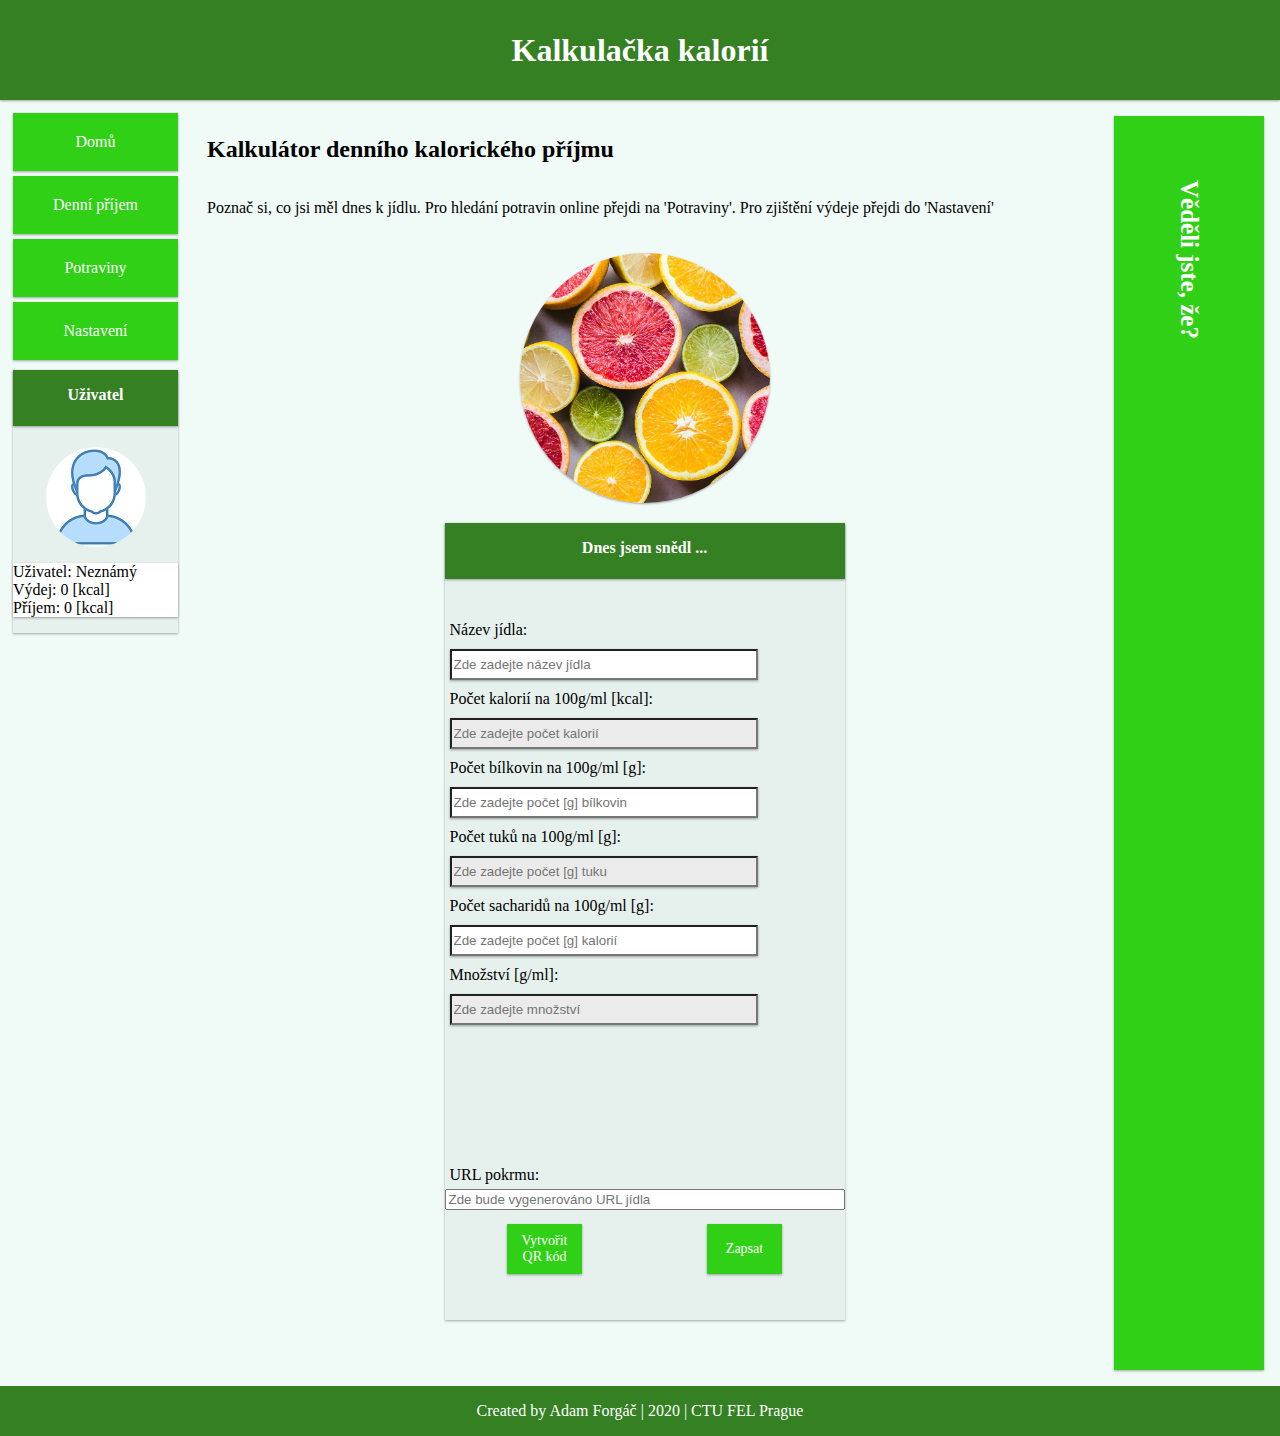
==== commit cdf8b292: "QR code added" ====
--- a/calories_calculator/index.html
+++ b/calories_calculator/index.html
@@ -26,8 +26,9 @@
             height: 100px;
             background: #348022;
             color: white;
-            box-shadow: 0 1px 3px rgba(0,0,0,0.12), 0 1px 2px rgba(0,0,0,0.24);
-        }
+            box-shadow: 0 1px 3px rgba(0, 0, 0, 0.12), 0 1px 2px rgba(0, 0, 0, 0.24);
+        }
+
         .page section {
             display: flex;
             flex-direction: row;
@@ -70,11 +71,20 @@
             -ms-transition: all 0.5s ease;
             -o-transition: all 0.5s ease;
             transition: all 0.5s ease;
-            box-shadow: 0 1px 3px rgba(0,0,0,0.12), 0 1px 2px rgba(0,0,0,0.24);
-        }
-        #menu ul li a:visited { text-decoration: none;}
-        #menu ul li a:hover { text-decoration: none;}
-        #menu ul li a:focus { text-decoration: none;}
+            box-shadow: 0 1px 3px rgba(0, 0, 0, 0.12), 0 1px 2px rgba(0, 0, 0, 0.24);
+        }
+
+        #menu ul li a:visited {
+            text-decoration: none;
+        }
+
+        #menu ul li a:hover {
+            text-decoration: none;
+        }
+
+        #menu ul li a:focus {
+            text-decoration: none;
+        }
 
         #menu ul li a:hover {
             background: #348022;
@@ -84,6 +94,7 @@
         #menu-control-input {
             display: none;
         }
+
         #menu-control {
             display: none;
         }
@@ -95,16 +106,16 @@
             justify-content: center;
             align-content: start;
             flex-direction: column;
-            box-shadow: 0 1px 3px rgba(0,0,0,0.12), 0 1px 2px rgba(0,0,0,0.24);
+            box-shadow: 0 1px 3px rgba(0, 0, 0, 0.12), 0 1px 2px rgba(0, 0, 0, 0.24);
             background-color: #e6f0ed;
         }
 
-        .page section nav .user-box img{
+        .page section nav .user-box img {
             align-self: center;
             border-radius: 50%;
         }
 
-        .page section nav .user-box h4{
+        .page section nav .user-box h4 {
             margin-top: 0;
             background-color: #348022;
             padding-top: 1em;
@@ -113,15 +124,15 @@
             display: flex;
             justify-content: center;
             align-content: center;
-            box-shadow: 0 1px 3px rgba(0,0,0,0.12), 0 1px 2px rgba(0,0,0,0.24);
-        }
-
-        .page section nav .user-box p{
+            box-shadow: 0 1px 3px rgba(0, 0, 0, 0.12), 0 1px 2px rgba(0, 0, 0, 0.24);
+        }
+
+        .page section nav .user-box p {
             white-space: nowrap;
             overflow: hidden;
             text-overflow: ellipsis;
             max-width: 75ch;
-            box-shadow: 0 1px 3px rgba(0,0,0,0.12), 0 1px 2px rgba(0,0,0,0.24);
+            box-shadow: 0 1px 3px rgba(0, 0, 0, 0.12), 0 1px 2px rgba(0, 0, 0, 0.24);
             background-color: white;
         }
 
@@ -144,12 +155,12 @@
             justify-content: center;
             align-content: start;
             flex-direction: column;
-            box-shadow: 0 1px 3px rgba(0,0,0,0.12), 0 1px 2px rgba(0,0,0,0.24);
+            box-shadow: 0 1px 3px rgba(0, 0, 0, 0.12), 0 1px 2px rgba(0, 0, 0, 0.24);
             background-color: #e6f0ed;
             margin-bottom: 50px;
         }
 
-        .page section article .content-box h4{
+        .page section article .content-box h4 {
             margin-top: 0;
             background-color: #348022;
             padding-top: 1em;
@@ -158,31 +169,31 @@
             display: flex;
             justify-content: center;
             align-content: center;
-            box-shadow: 0 1px 3px rgba(0,0,0,0.12), 0 1px 2px rgba(0,0,0,0.24);
-        }
-
-        .page section article .content-box p{
+            box-shadow: 0 1px 3px rgba(0, 0, 0, 0.12), 0 1px 2px rgba(0, 0, 0, 0.24);
+        }
+
+        .page section article .content-box p {
             display: flex;
             justify-content: flex-start;
             flex-direction: column;
         }
 
-        .page section article .content-box label{
+        .page section article .content-box label {
             margin: 5px;
         }
 
         .page section article .content-box p input {
-            box-shadow: 0 1px 3px rgba(0,0,0,0.12), 0 1px 2px rgba(0,0,0,0.24);
+            box-shadow: 0 1px 3px rgba(0, 0, 0, 0.12), 0 1px 2px rgba(0, 0, 0, 0.24);
             margin: 5px;
             height: 25px;
             width: 75%;
         }
 
-        .page section article .content-box p input:nth-of-type(odd){
+        .page section article .content-box p input:nth-of-type(odd) {
             background-color: white;
         }
 
-        .page section article .content-box p input:nth-of-type(even){
+        .page section article .content-box p input:nth-of-type(even) {
             background-color: #ebebeb;
         }
 
@@ -192,7 +203,7 @@
             width: 75px;
             color: white;
             background-color: #2fd015;
-            box-shadow: 0 1px 3px rgba(0,0,0,0.12), 0 1px 2px rgba(0,0,0,0.24);
+            box-shadow: 0 1px 3px rgba(0, 0, 0, 0.12), 0 1px 2px rgba(0, 0, 0, 0.24);
             -webkit-transition: background-color 0.5s;
             -moz-transition: background-color 0.5s;
             -ms-transition: background-color 0.5s;
@@ -209,7 +220,7 @@
         }
 
         .page section article .label-content {
-            box-shadow: 0 1px 3px rgba(0,0,0,0.12), 0 1px 2px rgba(0,0,0,0.24);
+            box-shadow: 0 1px 3px rgba(0, 0, 0, 0.12), 0 1px 2px rgba(0, 0, 0, 0.24);
             background-color: white;
             margin: 5px;
             padding: 5px;
@@ -218,7 +229,7 @@
         .page section article .content-box .content-scrollable {
             max-height: 300px;
             overflow: auto;
-            text-align:justify;
+            text-align: justify;
         }
 
         .page section article .content_inline {
@@ -246,12 +257,12 @@
             border-radius: 50%;
             background: transparent;
             margin: 20px;
-            box-shadow: 0 1px 3px rgba(0,0,0,0.12), 0 1px 2px rgba(0,0,0,0.24);
+            box-shadow: 0 1px 3px rgba(0, 0, 0, 0.12), 0 1px 2px rgba(0, 0, 0, 0.24);
         }
 
         .page section article .meals-boxes img {
             border-radius: 10px;
-            box-shadow: 0 1px 3px rgba(0,0,0,0.12), 0 1px 2px rgba(0,0,0,0.24);
+            box-shadow: 0 1px 3px rgba(0, 0, 0, 0.12), 0 1px 2px rgba(0, 0, 0, 0.24);
             align-self: center;
             padding: 5px;
             background-color: white;
@@ -286,10 +297,10 @@
             -o-transition: all 0.5s ease-in;
             transition: all 0.5s ease-in;
             color: white;
-            box-shadow: 0 1px 3px rgba(0,0,0,0.12), 0 1px 2px rgba(0,0,0,0.24);
-        }
-
-        .page section aside h4{
+            box-shadow: 0 1px 3px rgba(0, 0, 0, 0.12), 0 1px 2px rgba(0, 0, 0, 0.24);
+        }
+
+        .page section aside h4 {
             margin-top: 150px;
             width: 200px;
             font-size: 25px;
@@ -307,7 +318,7 @@
         }
 
         .page section aside img {
-            box-shadow: 0 1px 3px rgba(0,0,0,0.12), 0 1px 2px rgba(0,0,0,0.24);
+            box-shadow: 0 1px 3px rgba(0, 0, 0, 0.12), 0 1px 2px rgba(0, 0, 0, 0.24);
             width: 200px;
             display: none;
         }
@@ -316,7 +327,7 @@
             width: 250px;
         }
 
-        .page section aside:hover h4{
+        .page section aside:hover h4 {
             transform: rotate(0deg);
             margin-top: 10px;
         }
@@ -378,11 +389,14 @@
                 width: 100%;
             }
 
-            .page section article .content-box p input  {
+            .page section article .content-box p input {
                 width: auto;
             }
 
             .page section nav {
+                position: sticky;
+                position: -webkit-sticky;
+                top: 0;
                 order: 0;
                 padding: 0;
             }
@@ -394,18 +408,22 @@
             .page section main {
                 order: 1;
             }
+
             .page section aside {
                 display: none;
             }
+
             #menu {
                 display: inline;
             }
+
             .main_menu {
                 display: none;
             }
-            #menu ul li a{
-                margin: 0 ;
-             }
+
+            #menu ul li a {
+                margin: 0;
+            }
 
             #menu ul li a:hover {
                 transform: none;
@@ -418,14 +436,14 @@
                 justify-content: center;
                 visibility: visible;
                 color: white;
-                background-color:#348022;
+                background-color: #348022;
                 padding-top: 20px;
                 padding-bottom: 20px;
 
-                -webkit-transition: background-color  0.5s;
-                -moz-transition: background-color  0.5s;
-                -ms-transition: background-color  0.5s;
-                -o-transition: background-color  0.5s;
+                -webkit-transition: background-color 0.5s;
+                -moz-transition: background-color 0.5s;
+                -ms-transition: background-color 0.5s;
+                -o-transition: background-color 0.5s;
                 transition: background-color 0.5s;
             }
 
@@ -439,6 +457,8 @@
         }
 
     </style>
+    <script type="text/javascript" src="jquery.min.js"></script>
+    <script type="text/javascript" src="qrcode.js"></script>
 </head>
 <body>
 <div class="page">
@@ -447,7 +467,8 @@
     </header>
     <section>
         <nav id="menu">
-            <label id="menu-control" for="menu-control-input"><img alt="Menu" src="pictures/mobile-nav.png" height="20"></label><input type="checkbox" id="menu-control-input" />
+            <label id="menu-control" for="menu-control-input"><img alt="Menu" src="pictures/mobile-nav.png" height="20"></label><input
+                type="checkbox" id="menu-control-input"/>
             <ul class="main_menu">
                 <li><a href="#home">Domů</a></li>
                 <li><a href="#state">Denní příjem</a></li>
@@ -460,7 +481,7 @@
                 <p id="user-name">Neznámý</p>
             </div>
         </nav>
-        <article id= "main">
+        <article id="main">
             <h2 id="article-heading">Kalkulátor denního kalorického příjmu</h2>
             <p id="article-content"></p>
             <img id="page-logo" src="pictures/logo.png" alt="food">
@@ -477,8 +498,10 @@
                 <h4>Hledej jídlo online</h4>
                 <img src="pictures/nutritionix.jpg" alt="nutritionix-image" width="286" height="74">
                 <p>
-                    <label>Najdi jídlo včetně nutričních hodnot na serveru Nutritionix (hledat je možné pouze v anglickém jazyce).</label>
-                    <label for="find-meal-input">Název jídla: </label><input type="text" id="find-meal-input" placeholder="Nachos">
+                    <label>Najdi jídlo včetně nutričních hodnot na serveru Nutritionix (hledat je možné pouze v
+                        anglickém jazyce).</label>
+                    <label for="find-meal-input">Název jídla: </label><input type="text" id="find-meal-input"
+                                                                             placeholder="Nachos">
                     <button class="content-button" id="find-meal-button">Hledej</button>
                 </p>
                 <p id="find-meal-content-all" class="content-scrollable">Výsledky hledání: </p>
@@ -488,8 +511,11 @@
                 <h4>Výpočet denního kalorického výdeje</h4>
                 <p>
                     <label for="name-input">Vaše jméno: </label><input type="text" id="name-input" placeholder="Pišta">
-                    <label for="weight-input">Vaše tělesná hmotnost v [kg]: </label><input type="number" id="weight-input" placeholder="Hmotnost">
-                    <label for="height-input">Vaše výška v [cm]: </label><input type="number" id="height-input" placeholder="Výška">
+                    <label for="weight-input">Vaše tělesná hmotnost v [kg]: </label><input type="number"
+                                                                                           id="weight-input"
+                                                                                           placeholder="Hmotnost">
+                    <label for="height-input">Vaše výška v [cm]: </label><input type="number" id="height-input"
+                                                                                placeholder="Výška">
                     <label for="age-input">Váš věk: </label><input type="number" id="age-input" placeholder="Věk">
                 </p>
                 <p> Pohlaví:</p>
@@ -502,24 +528,30 @@
                     </label>
                 </div>
                 <p> Aktivita: </p>
-                    <label>
-                        <input class="activity" type="radio" id="activity_1" name="activity" value="1.2" checked> Sedavé zaměst. + žádný trénink
-                    </label>
-                    <label>
-                        <input class="activity" type="radio" id="activity_2" name="activity" value="1.4" checked> Sedavé zaměst. + trénink 1x - 2x týdně
-                    </label>
-                    <label>
-                        <input class="activity" type="radio" id="activity_3" name="activity" value="1.6" checked> Sedavé zaměst. + trénink 3x - 4x týdně
-                    </label>
-                    <label>
-                        <input class="activity" type="radio" id="activity_4" name="activity" value="1.8" checked> Sedavé zaměst. + trénink 6x týdně
-                    </label>
-                    <label>
-                        <input class="activity" type="radio" id="activity_5" name="activity" value="2.0" checked> Manuální těžké zaměst. + trénink 3x – 4x týdně
-                    </label>
-                    <label>
-                        <input class="activity" type="radio" id="activity_6" name="activity" value="2.2" checked> Manuální těžké zaměst. + trénink 6x týdně
-                    </label>
+                <label>
+                    <input class="activity" type="radio" id="activity_1" name="activity" value="1.2" checked> Sedavé
+                    zaměst. + žádný trénink
+                </label>
+                <label>
+                    <input class="activity" type="radio" id="activity_2" name="activity" value="1.4" checked> Sedavé
+                    zaměst. + trénink 1x - 2x týdně
+                </label>
+                <label>
+                    <input class="activity" type="radio" id="activity_3" name="activity" value="1.6" checked> Sedavé
+                    zaměst. + trénink 3x - 4x týdně
+                </label>
+                <label>
+                    <input class="activity" type="radio" id="activity_4" name="activity" value="1.8" checked> Sedavé
+                    zaměst. + trénink 6x týdně
+                </label>
+                <label>
+                    <input class="activity" type="radio" id="activity_5" name="activity" value="2.0" checked> Manuální
+                    těžké zaměst. + trénink 3x – 4x týdně
+                </label>
+                <label>
+                    <input class="activity" type="radio" id="activity_6" name="activity" value="2.2" checked> Manuální
+                    těžké zaměst. + trénink 6x týdně
+                </label>
                 <p> Cíl: </p>
                 <div class="content_inline">
                     <label>
@@ -537,13 +569,29 @@
             <div class="content-box home-boxes">
                 <h4> Dnes jsem snědl ... </h4>
                 <p>
-                    <label for="meal-name-input">Název jídla: </label><input type="text" id="meal-name-input" placeholder="Zde zadejte název jídla">
-                    <label for="meal-calories-input">Počet kalorií na 100g/ml [kcal]: </label><input type="text" id="meal-calories-input" placeholder="Zde zadejte počet kalorií">
-                    <label for="meal-protein-input">Počet bílkovin na 100g/ml [g]: </label><input type="text" id="meal-protein-input" placeholder="Zde zadejte počet [g] bílkovin">
-                    <label for="meal-fat-input">Počet tuků na 100g/ml [g]: </label><input type="text" id="meal-fat-input" placeholder="Zde zadejte počet [g] tuku">
-                    <label for="meal-sugars-input">Počet sacharidů na 100g/ml [g]: </label><input type="text" id="meal-sugars-input" placeholder="Zde zadejte počet [g] kalorií">
-                    <label for="meal-weight-input">Množství [g/ml]: </label><input type="text" id="meal-weight-input" placeholder="Zde zadejte množství">
+                    <label for="meal-name-input">Název jídla: </label><input type="text" id="meal-name-input"
+                                                                             placeholder="Zde zadejte název jídla">
+                    <label for="meal-calories-input">Počet kalorií na 100g/ml [kcal]: </label><input type="text"
+                                                                                                     id="meal-calories-input"
+                                                                                                     placeholder="Zde zadejte počet kalorií">
+                    <label for="meal-protein-input">Počet bílkovin na 100g/ml [g]: </label><input type="text"
+                                                                                                  id="meal-protein-input"
+                                                                                                  placeholder="Zde zadejte počet [g] bílkovin">
+                    <label for="meal-fat-input">Počet tuků na 100g/ml [g]: </label><input type="text"
+                                                                                          id="meal-fat-input"
+                                                                                          placeholder="Zde zadejte počet [g] tuku">
+                    <label for="meal-sugars-input">Počet sacharidů na 100g/ml [g]: </label><input type="text"
+                                                                                                  id="meal-sugars-input"
+                                                                                                  placeholder="Zde zadejte počet [g] kalorií">
+                    <label for="meal-weight-input">Množství [g/ml]: </label><input type="text" id="meal-weight-input"
+                                                                                   placeholder="Zde zadejte množství">
+                <div id="qrcode" style="width:100px; height:100px; margin-top:15px;"></div>
+                <label for="url">URL pokrmu: </label><input type="text" id="url"
+                                                            placeholder="Zde bude vygenerováno URL jídla">
+                <div class="content_inline">
+                    <button class="content-button" id="qr_button">Vytvořit QR kód</button>
                     <button class="content-button" id="meal_button">Zapsat</button>
+                </div>
                 </p>
 
             </div>
@@ -570,6 +618,7 @@
     const basal_button = document.getElementById("basal_button");
     const state_button = document.getElementById("state_button");
     const find_meal_button = document.getElementById("find-meal-button");
+    const qr_button = document.getElementById("qr_button");
 
     // Initialize images
     let pageLogoImg = document.getElementById("page-logo");
@@ -590,6 +639,10 @@
         pageLogoImg.src = this.src;
     };
 
+    // Initialize sounds
+    const eatingSound = new Audio("sounds/eating-sound.mp3");
+    const removeSound = new Audio("sounds/remove-sound.mp3");
+
     // Initialize global variables
     let stats = null;
     let pieChart = null;
@@ -611,8 +664,7 @@
         let mm = String(todayDate.getMonth() + 1).padStart(2, '0');
         let yyyy = todayDate.getFullYear();
         today = mm + '/' + dd + '/' + yyyy;
-
-        loadHomePage();
+        loadHomePage(true);
         document.title = "Domů";
         stats = new Stats();
         stats.updateUserInfo();
@@ -628,7 +680,7 @@
         switch (hash) {
             case "#home": {
                 document.title = "Domů";
-                loadHomePage();
+                loadHomePage(false);
                 break;
             }
             case "#state": {
@@ -648,19 +700,51 @@
             }
             default :
                 document.title = "Domů";
-                loadHomePage();
+                loadHomePage(false);
                 break;
         }
     }
 
+    function getParams(url) {
+        const params = {};
+        const parser = document.createElement('a');
+        parser.href = url;
+        const query = parser.search.substring(1);
+        const vars = query.split('&');
+        for (let i = 0; i < vars.length; i++) {
+            const pair = vars[i].split('=');
+            params[pair[0]] = decodeURIComponent(pair[1]);
+        }
+        return params;
+    }
+
     // Loads home page and updates page content accordingly.
-    function loadHomePage() {
+    function loadHomePage(fromUrl) {
         clearContentBoxes();
         loadContentBoxes("home-boxes");
         updateArticle("Kalkulátor denního kalorického příjmu",
             "Poznač si, co jsi měl dnes k jídlu. Pro hledání potravin online přejdi na 'Potraviny'. Pro zjištění výdeje " +
             "přejdi do 'Nastavení'");
         homePageImg.src = "pictures/fruit.jpg";
+
+        if (fromUrl) {
+            const url = window.location.href;
+            const params = getParams(url);
+
+            document.getElementById("meal-name-input").value = params.name;
+            document.getElementById("meal-calories-input").value = params.calories;
+            document.getElementById("meal-protein-input").value = params.protein;
+            document.getElementById("meal-fat-input").value = params.fat;
+            document.getElementById("meal-sugars-input").value = params.sugars;
+            document.getElementById("meal-weight-input").value = params.weight;
+
+            if (params.name === undefined) document.getElementById("meal-name-input").value = "";
+            if (params.calories === undefined) document.getElementById("meal-calories-input").value = "";
+            if (params.protein === undefined) document.getElementById("meal-protein-input").value = "";
+            if (params.fat === undefined) document.getElementById("meal-fat-input").value = "";
+            if (params.sugars === undefined) document.getElementById("meal-sugars-input").value = "";
+            if (params.weight === undefined) document.getElementById("meal-weight-input").value = "";
+        }
     }
 
     // Loads state page with user stats and updates content accordingly.
@@ -724,15 +808,15 @@
         } else {
             pieChart.clear();
         }
-        let percentage = stats._calories/stats.basal*100;
-
-        pieChart.drawChart(100,"grey",false);
+        let percentage = stats._calories / stats.basal * 100;
+
+        pieChart.drawChart(100, "grey", false);
         if (percentage < 50) {
-            pieChart.drawChart(percentage,"lime",true);
-        } else if (percentage< 75 ){
-            pieChart.drawChart(percentage,"orange",true);
+            pieChart.drawChart(percentage, "lime", true);
+        } else if (percentage < 75) {
+            pieChart.drawChart(percentage, "orange", true);
         } else {
-            pieChart.drawChart(percentage,"red",true);
+            pieChart.drawChart(percentage, "red", true);
         }
 
         document.getElementById("income").innerText = "Dnešní příjem činí " + '\r' +
@@ -741,7 +825,7 @@
             stats._fat_income.toFixed(0) + " g tuků" + '\r' +
             stats._sugars_income.toFixed(0) + "g sacharidů";
 
-        document.getElementById("basal").innerText = "Váš cílový kalorcký příjem:  "+ stats.basal.toFixed(0) + " [kcal].";
+        document.getElementById("basal").innerText = "Váš cílový kalorcký příjem:  " + stats.basal.toFixed(0) + " [kcal].";
 
         // Load all eaten meals.
         loadMeals();
@@ -752,7 +836,7 @@
 
     // Renders all meals eaten on the specific day and creates buttons for browsing also the previous days meals.
     function renderTodayMeals(day) {
-        document.querySelector("#today-meals-all").innerHTML = "Přehled pokrmů ("+day+") : ";
+        document.querySelector("#today-meals-all").innerHTML = "Přehled pokrmů (" + day + ") : ";
         let createdDiv = document.createElement("div");
         createdDiv.classList.add("content_inline");
 
@@ -789,7 +873,7 @@
         // Render all meals by specific day.
         for (let meal of meals) {
             if (meal._date === day) {
-                renderMeal(meal , day);
+                renderMeal(meal, day);
             }
         }
     }
@@ -800,7 +884,7 @@
             meals = [];
             let mealsJson = JSON.parse(localStorage.getItem("meals"));
             for (let meal of mealsJson) {
-                let newMeal = new Meal(meal._name,meal._calories,meal._protein,meal._fat,meal._sugars,meal._weight);
+                let newMeal = new Meal(meal._name, meal._calories, meal._protein, meal._fat, meal._sugars, meal._weight);
                 newMeal.setDate(meal._date);
                 newMeal.setId(meal._id);
                 newMeal.pushMeal();
@@ -812,18 +896,19 @@
 
     // Updates meals variable in localStorage with global 'meals' variable and uses stringify method to make it JSON object.
     function updateMeals() {
-        localStorage.setItem("meals",JSON.stringify(meals));
-    }
+        localStorage.setItem("meals", JSON.stringify(meals));
+    }
+
     /*
         Renders meal's values into a new element but only for meal eaten today
         (means with '_today' variable matching with global today variable).
     */
-    function renderMeal (meal, day) {
+    function renderMeal(meal, day) {
         let createdElement = document.createElement("label");
         createdElement.classList.add("label-content");
         createdElement.innerText = meal._name + " \r S hodnotami na 100g: Kalorie: "
-            + meal._calories +" [kcal] - Bílkoviny "+meal._protein+" g - Tuky: "+meal._fat+ " g - Sacharidy: "
-            + meal._sugars+ " g. V množství "+ meal._weight +" g." + '\r \r ';
+            + meal._calories + " [kcal] - Bílkoviny " + meal._protein + " g - Tuky: " + meal._fat + " g - Sacharidy: "
+            + meal._sugars + " g. V množství " + meal._weight + " g." + '\r \r ';
 
         if (day === today) {
             let createdButton = document.createElement("button");
@@ -832,25 +917,37 @@
             createdButton.innerText = "Smazat";
             createdElement.style.pointerEvents = "none";
             createdButton.style.pointerEvents = "auto";
-                // Adds eventListener for delete button "click" event.
-                // Removes meal element and subtracts nutrition values from stats.
+            // Adds eventListener for delete button "click" event.
+            // Removes meal element and subtracts nutrition values from stats.
             createdButton.addEventListener("click", function () {
-                for( let i = 0; i < meals.length; i++) {
-                    if ( meals[i]._id === this._id) {
-                        meals.splice(i, 1); i--;
+                for (let i = 0; i < meals.length; i++) {
+                    if (meals[i]._id === this._id) {
+                        removeSound.pause();
+                        removeSound.currentTime = 0;
+                        meals.splice(i, 1);
+                        i--;
                         document.querySelector("#today-meals-all").removeChild(createdElement);
                         stats._calories -= meal._calories * meal._weight / 100;
-                        if (stats._calories<0) {stats._calories = 0}
+                        if (stats._calories < 0) {
+                            stats._calories = 0
+                        }
                         stats._fat_income -= meal._fat * meal._weight / 100;
-                        if (stats._fat_income <0) {stats._fat_income = 0}
+                        if (stats._fat_income < 0) {
+                            stats._fat_income = 0
+                        }
                         stats._sugars_income -= meal._sugars * meal._weight / 100;
-                        if (stats._sugars_income<0) {stats._sugars_income = 0}
+                        if (stats._sugars_income < 0) {
+                            stats._sugars_income = 0
+                        }
                         stats._protein_income -= meal._protein * meal._weight / 100;
-                        if (stats._protein_income<0) {stats._protein_income = 0}
+                        if (stats._protein_income < 0) {
+                            stats._protein_income = 0
+                        }
                         stats.saveStats();
                         stats.updateUserInfo();
                         updateMeals();
                         loadStateData();
+                        removeSound.play();
                     }
                 }
             }.bind(meal))
@@ -868,7 +965,7 @@
         }
 
         // Creates unique id string.
-        getId () {
+        getId() {
             return '_' + Math.random().toString(36).substr(2, 9);
         }
     }
@@ -889,30 +986,44 @@
         }
 
         // Pushes this meal into global meals variable and stores it into localStorage.
-        pushMeal () {
+        pushMeal() {
             meals.push(this);
             updateMeals();
         }
 
-        get name() {return this._name;}
-
-        get calories() {return this._calories;}
-
-        get weight() {return this._weight;}
-
-        get protein() {return this._protein;}
-
-        get fat() {return this._fat;}
-
-        get sugars() {return this._sugars;}
-
-        get id() {return this._id;}
-
-        setDate (date) {
+        get name() {
+            return this._name;
+        }
+
+        get calories() {
+            return this._calories;
+        }
+
+        get weight() {
+            return this._weight;
+        }
+
+        get protein() {
+            return this._protein;
+        }
+
+        get fat() {
+            return this._fat;
+        }
+
+        get sugars() {
+            return this._sugars;
+        }
+
+        get id() {
+            return this._id;
+        }
+
+        setDate(date) {
             this._date = date;
         }
 
-        setId (Id) {
+        setId(Id) {
             this._id = Id;
         }
     }
@@ -933,7 +1044,7 @@
         }
 
         // Calculate user's total calories outcome from input values.
-        calculateBasal (name, weight, height, age, sex, activity, goal) {
+        calculateBasal(name, weight, height, age, sex, activity, goal) {
             this._name = name;
             this._weight = weight;
             this._height = height;
@@ -943,11 +1054,11 @@
             this._goal = goal;
             let newBasal = 0.0;
             if (this._sex === "female") {
-                newBasal = 655.0955 + (9.5634 * this._weight) + (1.8496* this._height) - (4.6756 * this._age);
-            } else if (this._sex ==="male") {
+                newBasal = 655.0955 + (9.5634 * this._weight) + (1.8496 * this._height) - (4.6756 * this._age);
+            } else if (this._sex === "male") {
                 newBasal = 66.473 + (13.7516 * this._weight) + (5.0033 * this._height) - (6.755 * this._age);
             }
-            this._basal = newBasal* this._activity * this._goal;
+            this._basal = newBasal * this._activity * this._goal;
         }
 
         get basal() {
@@ -955,7 +1066,7 @@
         }
 
         // Stores stats variable to localStorage.
-        saveStats () {
+        saveStats() {
             let saveObject = {
                 name: this._name,
                 basal: this.basal,
@@ -969,7 +1080,7 @@
         }
 
         // Loads stats variable from localStorage.
-        loadStats () {
+        loadStats() {
             let loadObject = localStorage.getItem("stats");
             if (loadObject === null) {
                 this.saveStats();
@@ -993,21 +1104,33 @@
             this._fat_income = statsObject.fat;
             this._sugars_income = statsObject.sugars;
 
-            if (this._name === undefined || this._name === null) {this._name = "Neznámý"}
-            if (this._basal === undefined || this._basal === null || this._basal < 0) {this._basal = 0.01;}
-            if (this._calories === undefined || this._calories === null || this._calories < 0) {this._calories = 0.0;}
-            if (this._protein_income === undefined || this._protein_income === null || this._protein_income < 0) {this._protein_income = 0.0;}
-            if (this._fat_income === undefined || this._fat_income === null || this._fat_income < 0) {this._fat_income = 0.0;}
-            if (this._sugars_income === undefined || this._sugars_income === null || this._sugars_income < 0) {this._sugars_income = 0.0;}
+            if (this._name === undefined || this._name === null) {
+                this._name = "Neznámý"
+            }
+            if (this._basal === undefined || this._basal === null || this._basal < 0) {
+                this._basal = 0.01;
+            }
+            if (this._calories === undefined || this._calories === null || this._calories < 0) {
+                this._calories = 0.0;
+            }
+            if (this._protein_income === undefined || this._protein_income === null || this._protein_income < 0) {
+                this._protein_income = 0.0;
+            }
+            if (this._fat_income === undefined || this._fat_income === null || this._fat_income < 0) {
+                this._fat_income = 0.0;
+            }
+            if (this._sugars_income === undefined || this._sugars_income === null || this._sugars_income < 0) {
+                this._sugars_income = 0.0;
+            }
         }
 
         // Updates user panel with brief stats info.
-        updateUserInfo () {
+        updateUserInfo() {
             this.loadStats();
             document.getElementById("user-name").innerText =
                 "Uživatel: " + this._name + '\r' +
-                "Výdej: "+this.basal.toFixed(0)+ " [kcal]" + '\r' +
-                "Příjem: "+this._calories.toFixed(0) + " [kcal]";
+                "Výdej: " + this.basal.toFixed(0) + " [kcal]" + '\r' +
+                "Příjem: " + this._calories.toFixed(0) + " [kcal]";
         }
 
     }
@@ -1016,59 +1139,67 @@
         Represents class for rendering percentage donut charts via SVG path elements.
      */
     class SVGPieChart {
-            constructor (svgElementId) {
-                this._svg = document.querySelector(svgElementId);
-                this._svgNs = "http://www.w3.org/2000/svg";
-            }
-
-            // Draws path element curved as a circle to create a chart (similar to donut chart).
-            drawChart (percentage, color, customChart) {
-                if (percentage === null) {percentage = 0}
-                if (percentage>100) {percentage = 100}
-                let angle = percentage * 3.6;
-
-                let pathElement = document.createElementNS(this._svgNs, "path");
-                pathElement.setAttributeNS(null,"d", this.setArc(100, 100, angle));
-                pathElement.setAttributeNS(null,"stroke-width","50");
-                pathElement.setAttributeNS(null,"stroke",color);
-                pathElement.setAttributeNS(null,"fill","none");
-
-                let textElement = document.createElementNS(this._svgNs, "text");
-                textElement.setAttributeNS(null,"x","80");
-                textElement.setAttributeNS(null,"y","100");
-                textElement.setAttributeNS(null,"fill","black");
-                textElement.setAttributeNS(null,"height","40");
-
-                if (customChart) {textElement.textContent = percentage.toFixed(0) + " %"}
-
-                this._svg.appendChild(pathElement);
-                this._svg.appendChild(textElement);
-            }
-
-            // Returns arc attributes for a path element.
-            setArc(x, y, angleTo){
-                let start = this.getCartesianCoordinates(x, y, angleTo);
-                let end = this.getCartesianCoordinates(x, y, 0);
-
-                let arcFlag = 0;
-                if (angleTo >= 180) {arcFlag = 1}
-
-                return `M ${start.x} ${start.y} A 100 100 0 ${arcFlag} 0 ${end.x} ${end.y}`;
-            }
-
-            // Returns coordinates to specific angle from center of coordinate system.
-            getCartesianCoordinates(centerX, centerY, angle) {
-                let angleInRadians = (angle-90) * 3.14159 / 180.0;
-
-                return {
-                    x: centerX + (100 * Math.cos(angleInRadians)),
-                    y: centerY + (100 * Math.sin(angleInRadians))
-                };
-            }
-
-            clear() {
-                this._svg.innerHTML = "";
-            }
+        constructor(svgElementId) {
+            this._svg = document.querySelector(svgElementId);
+            this._svgNs = "http://www.w3.org/2000/svg";
+        }
+
+        // Draws path element curved as a circle to create a chart (similar to donut chart).
+        drawChart(percentage, color, customChart) {
+            if (percentage === null) {
+                percentage = 0
+            }
+            if (percentage > 100) {
+                percentage = 100
+            }
+            let angle = percentage * 3.6;
+
+            let pathElement = document.createElementNS(this._svgNs, "path");
+            pathElement.setAttributeNS(null, "d", this.setArc(100, 100, angle));
+            pathElement.setAttributeNS(null, "stroke-width", "50");
+            pathElement.setAttributeNS(null, "stroke", color);
+            pathElement.setAttributeNS(null, "fill", "none");
+
+            let textElement = document.createElementNS(this._svgNs, "text");
+            textElement.setAttributeNS(null, "x", "80");
+            textElement.setAttributeNS(null, "y", "100");
+            textElement.setAttributeNS(null, "fill", "black");
+            textElement.setAttributeNS(null, "height", "40");
+
+            if (customChart) {
+                textElement.textContent = percentage.toFixed(0) + " %"
+            }
+
+            this._svg.appendChild(pathElement);
+            this._svg.appendChild(textElement);
+        }
+
+        // Returns arc attributes for a path element.
+        setArc(x, y, angleTo) {
+            let start = this.getCartesianCoordinates(x, y, angleTo);
+            let end = this.getCartesianCoordinates(x, y, 0);
+
+            let arcFlag = 0;
+            if (angleTo >= 180) {
+                arcFlag = 1
+            }
+
+            return `M ${start.x} ${start.y} A 100 100 0 ${arcFlag} 0 ${end.x} ${end.y}`;
+        }
+
+        // Returns coordinates to specific angle from center of coordinate system.
+        getCartesianCoordinates(centerX, centerY, angle) {
+            let angleInRadians = (angle - 90) * 3.14159 / 180.0;
+
+            return {
+                x: centerX + (100 * Math.cos(angleInRadians)),
+                y: centerY + (100 * Math.sin(angleInRadians))
+            };
+        }
+
+        clear() {
+            this._svg.innerHTML = "";
+        }
     }
 
     // Adding event listeners to button elements.
@@ -1079,10 +1210,15 @@
      */
     meal_button.addEventListener("click", function (e) {
         e.preventDefault();
+
+        // Reset eating sound
+        eatingSound.pause();
+        eatingSound.currentTime = 0;
+
         let textElementsToValidate = ["meal-name-input"];
-        let numberElementsToValidate = ["meal-calories-input","meal-protein-input","meal-fat-input",
-            "meal-sugars-input","meal-weight-input"];
-        if (!validate(numberElementsToValidate,textElementsToValidate)) {
+        let numberElementsToValidate = ["meal-calories-input", "meal-protein-input", "meal-fat-input",
+            "meal-sugars-input", "meal-weight-input"];
+        if (!validate(numberElementsToValidate, textElementsToValidate)) {
             return
         }
         let newMeal = new Meal(
@@ -1106,9 +1242,34 @@
         document.getElementById("meal-sugars-input").value = "";
         document.getElementById("meal-weight-input").value = "";
 
+        // Play eating sound
+        eatingSound.play();
+
         stats.saveStats();
         stats.updateUserInfo();
         window.location.hash = "#state";
+    });
+
+    qr_button.addEventListener("click", function (e) {
+        let element = document.getElementById("qrcode");
+        element.innerHTML = ``;
+
+        let qr = new QRCode(document.getElementById("qrcode"), {
+            width: 100,
+            height: 100
+        });
+
+        let url = "http://kalkulackakalorii.borec.cz/index.html?name="
+            + document.getElementById("meal-name-input").value + "&calories="
+            + document.getElementById("meal-calories-input").value + "&protein="
+            + document.getElementById("meal-protein-input").value + "&fat="
+            + document.getElementById("meal-fat-input").value + "&sugars="
+            + document.getElementById("meal-sugars-input").value + "&weight="
+            + document.getElementById("meal-weight-input").value;
+
+        document.getElementById("url").value = url;
+
+        qr.makeCode(url);
     });
 
     /*
@@ -1117,7 +1278,7 @@
     basal_button.addEventListener("click", function (e) {
         e.preventDefault();
         let textElementsToValidate = ["name-input"];
-        let numberElementsToValidate = ["weight-input","height-input","age-input"];
+        let numberElementsToValidate = ["weight-input", "height-input", "age-input"];
         if (!validate(numberElementsToValidate, textElementsToValidate)) {
             return
         }
@@ -1149,11 +1310,11 @@
     find_meal_button.addEventListener("click", function (e) {
         e.preventDefault();
         let textElementsToValidate = ["find-meal-input"];
-        if (!validate([],textElementsToValidate)) {
+        if (!validate([], textElementsToValidate)) {
             return
         }
         document.getElementById("find-meal-content-all").innerHTML = 'Výsledky hledání: ';
-        getFoodArrayByName(document.getElementById("find-meal-input").value,"find-meal-content-all");
+        getFoodArrayByName(document.getElementById("find-meal-input").value, "find-meal-content-all");
         document.getElementById("find-meal-input").innerText = "";
     });
 
@@ -1162,7 +1323,7 @@
     // Validates number input on being non-negative, non-empty, number value. Eventually input turns red.
     function validateNumberInput(inputElementId) {
         let element = document.getElementById(inputElementId);
-        if (element.value < 0 || element.value==="" || isNaN(element.value)) {
+        if (element.value < 0 || element.value === "" || isNaN(element.value)) {
             element.classList.add("error");
             return false;
         } else if (element.classList.contains("error")) {
@@ -1175,7 +1336,7 @@
     // Validates text input on being non-empty value up to 100 chars long. Eventually input turns red.
     function validateTextInput(inputElementId) {
         let element = document.getElementById(inputElementId);
-        if (element.value === "" || element.value.length>100) {
+        if (element.value === "" || element.value.length > 100) {
             element.classList.add("error");
             return false;
         } else if (element.classList.contains("error")) {
@@ -1188,16 +1349,16 @@
     // Validates text and number input arrays.
     function validate(numberInputs, textInputs) {
         let success = true;
-            for (let id of numberInputs) {
-                if (!validateNumberInput(id)) {
-                    success = false;
-                }
-            }
-            for (let tid of textInputs) {
-                if (!validateTextInput(tid)) {
-                    success = false;
-                }
-            }
+        for (let id of numberInputs) {
+            if (!validateNumberInput(id)) {
+                success = false;
+            }
+        }
+        for (let tid of textInputs) {
+            if (!validateTextInput(tid)) {
+                success = false;
+            }
+        }
         return success;
     }
 
@@ -1210,7 +1371,7 @@
             elements.push(
                 {
                     calories: json.hits[i].fields.nf_calories,
-                    name:  json.hits[i].fields.item_name,
+                    name: json.hits[i].fields.item_name,
                     total_fat: json.hits[i].fields.nf_total_fat,
                     protein: json.hits[i].fields.nf_protein,
                     brand: json.hits[i].fields.brand_name,
@@ -1230,21 +1391,20 @@
 
             // Creates new XHR, opens with specified values for getting all needed nutrition values and sets request headers.
             const xhr = new XMLHttpRequest();
-            xhr.open("GET", "https://nutritionix-api.p.rapidapi.com/v1_1/search/"+name+"?fields=item_name%2Cnf_calories" +
-                "%2Cnf_protein%2Cnf_total_fat%2Cnf_serving_size_qty%2Cnf_serving_size_unit%2Cbrand_name%2Cnf_sugars"+"%2C"+"nf_serving_weight_grams");
+            xhr.open("GET", "https://nutritionix-api.p.rapidapi.com/v1_1/search/" + name + "?fields=item_name%2Cnf_calories" +
+                "%2Cnf_protein%2Cnf_total_fat%2Cnf_serving_size_qty%2Cnf_serving_size_unit%2Cbrand_name%2Cnf_sugars" + "%2C" + "nf_serving_weight_grams");
             xhr.setRequestHeader("x-rapidapi-host", "nutritionix-api.p.rapidapi.com");
             xhr.setRequestHeader("x-rapidapi-key", "62cc3c3be3mshcad3df20843842ap139b49jsndc900c4dfc3f");
 
-            xhr.onload = function() {
+            xhr.onload = function () {
                 if (xhr.readyState === 4 && xhr.status === 200) {
                     const parsedJSONObject = JSON.parse(xhr.responseText);
                     resolve(parsedJSONObject);
-                }
-                else {
+                } else {
                     reject(Error(xhr.statusText));
                 }
             };
-            xhr.onerror = function() {
+            xhr.onerror = function () {
                 reject(Error("Network Error"));
             };
             xhr.send();
@@ -1262,18 +1422,30 @@
             .then(response => {
                 document.getElementById(toAppendContentId).innerText = "Výsledky hledání (10 z 10):";
                 for (let element of getFirstTenResults(response)) {
-                    if (element.quantity === null) {element.quantity = "Nespecifikováno"}
-                    if (element.size === null) {element.size = "Nespecifikováno"}
-                    if (element.unit === null) {element.unit = "Nespecifikováno"}
-                    if (element.protein === null) {element.protein = "Nespecifikováno"}
-                    if (element.total_fat === null) {element.total_fat = "Nespecifikováno"}
-                    if (element.sugars === null) {element.sugars = "Nespecifikováno"}
+                    if (element.quantity === null) {
+                        element.quantity = "Nespecifikováno"
+                    }
+                    if (element.size === null) {
+                        element.size = "Nespecifikováno"
+                    }
+                    if (element.unit === null) {
+                        element.unit = "Nespecifikováno"
+                    }
+                    if (element.protein === null) {
+                        element.protein = "Nespecifikováno"
+                    }
+                    if (element.total_fat === null) {
+                        element.total_fat = "Nespecifikováno"
+                    }
+                    if (element.sugars === null) {
+                        element.sugars = "Nespecifikováno"
+                    }
 
                     let createdElement = document.createElement("label");
                     createdElement.classList.add("label-content");
-                    createdElement.innerText = "Popis: "+element.name+" \r Výrobce: "+element.brand +"\r Porce: "+element.size+" "
-                        +element.unit+", "+element.quantity  + " [g] \r Obsah v 1 porci: \r Kalorie: "+ element.calories + " kcal - Bílkoviny: "
-                        +element.protein+ " g - Tuky: "+element.total_fat + " g - Cukry: "+element.sugars + " g  \r" ;
+                    createdElement.innerText = "Popis: " + element.name + " \r Výrobce: " + element.brand + "\r Porce: " + element.size + " "
+                        + element.unit + ", " + element.quantity + " [g] \r Obsah v 1 porci: \r Kalorie: " + element.calories + " kcal - Bílkoviny: "
+                        + element.protein + " g - Tuky: " + element.total_fat + " g - Cukry: " + element.sugars + " g  \r";
 
                     let createdButton = document.createElement("button");
                     createdButton.classList.add("content-button");
@@ -1288,19 +1460,29 @@
                         document.getElementById("meal-name-input").value = element.name;
                         if (element.calories === "Nespecifikováno" || element.quantity === "Nespecifikováno") {
                             document.getElementById("meal-calories-input").value = 0;
-                        } else {document.getElementById("meal-calories-input").value = (100 * element.calories / element.quantity).toFixed(0)}
+                        } else {
+                            document.getElementById("meal-calories-input").value = (100 * element.calories / element.quantity).toFixed(0)
+                        }
                         if (element.protein === "Nespecifikováno" || element.quantity === "Nespecifikováno") {
                             document.getElementById("meal-protein-input").value = 0;
-                        } else {document.getElementById("meal-protein-input").value = (100 * element.protein / element.quantity).toFixed(0)}
+                        } else {
+                            document.getElementById("meal-protein-input").value = (100 * element.protein / element.quantity).toFixed(0)
+                        }
                         if (element.total_fat === "Nespecifikováno" || element.quantity === "Nespecifikováno") {
                             document.getElementById("meal-fat-input").value = 0;
-                        } else {document.getElementById("meal-fat-input").value = (100 * element.total_fat / element.quantity).toFixed(0)}
+                        } else {
+                            document.getElementById("meal-fat-input").value = (100 * element.total_fat / element.quantity).toFixed(0)
+                        }
                         if (element.sugars === "Nespecifikováno" || element.quantity === "Nespecifikováno") {
                             document.getElementById("meal-sugars-input").value = 0;
-                        } else { document.getElementById("meal-sugars-input").value = (100 * element.sugars / element.quantity).toFixed(0)}
+                        } else {
+                            document.getElementById("meal-sugars-input").value = (100 * element.sugars / element.quantity).toFixed(0)
+                        }
                         if (element.quantity === "Nespecifikováno") {
                             document.getElementById("meal-weight-input").value = 0;
-                        } else {document.getElementById("meal-weight-input").value = element.quantity}
+                        } else {
+                            document.getElementById("meal-weight-input").value = element.quantity
+                        }
                         window.location.hash = "#home";
                     });
 
@@ -1311,6 +1493,7 @@
                 errorLog(error);
             });
     }
+
 </script>
 </body>
 </html>
